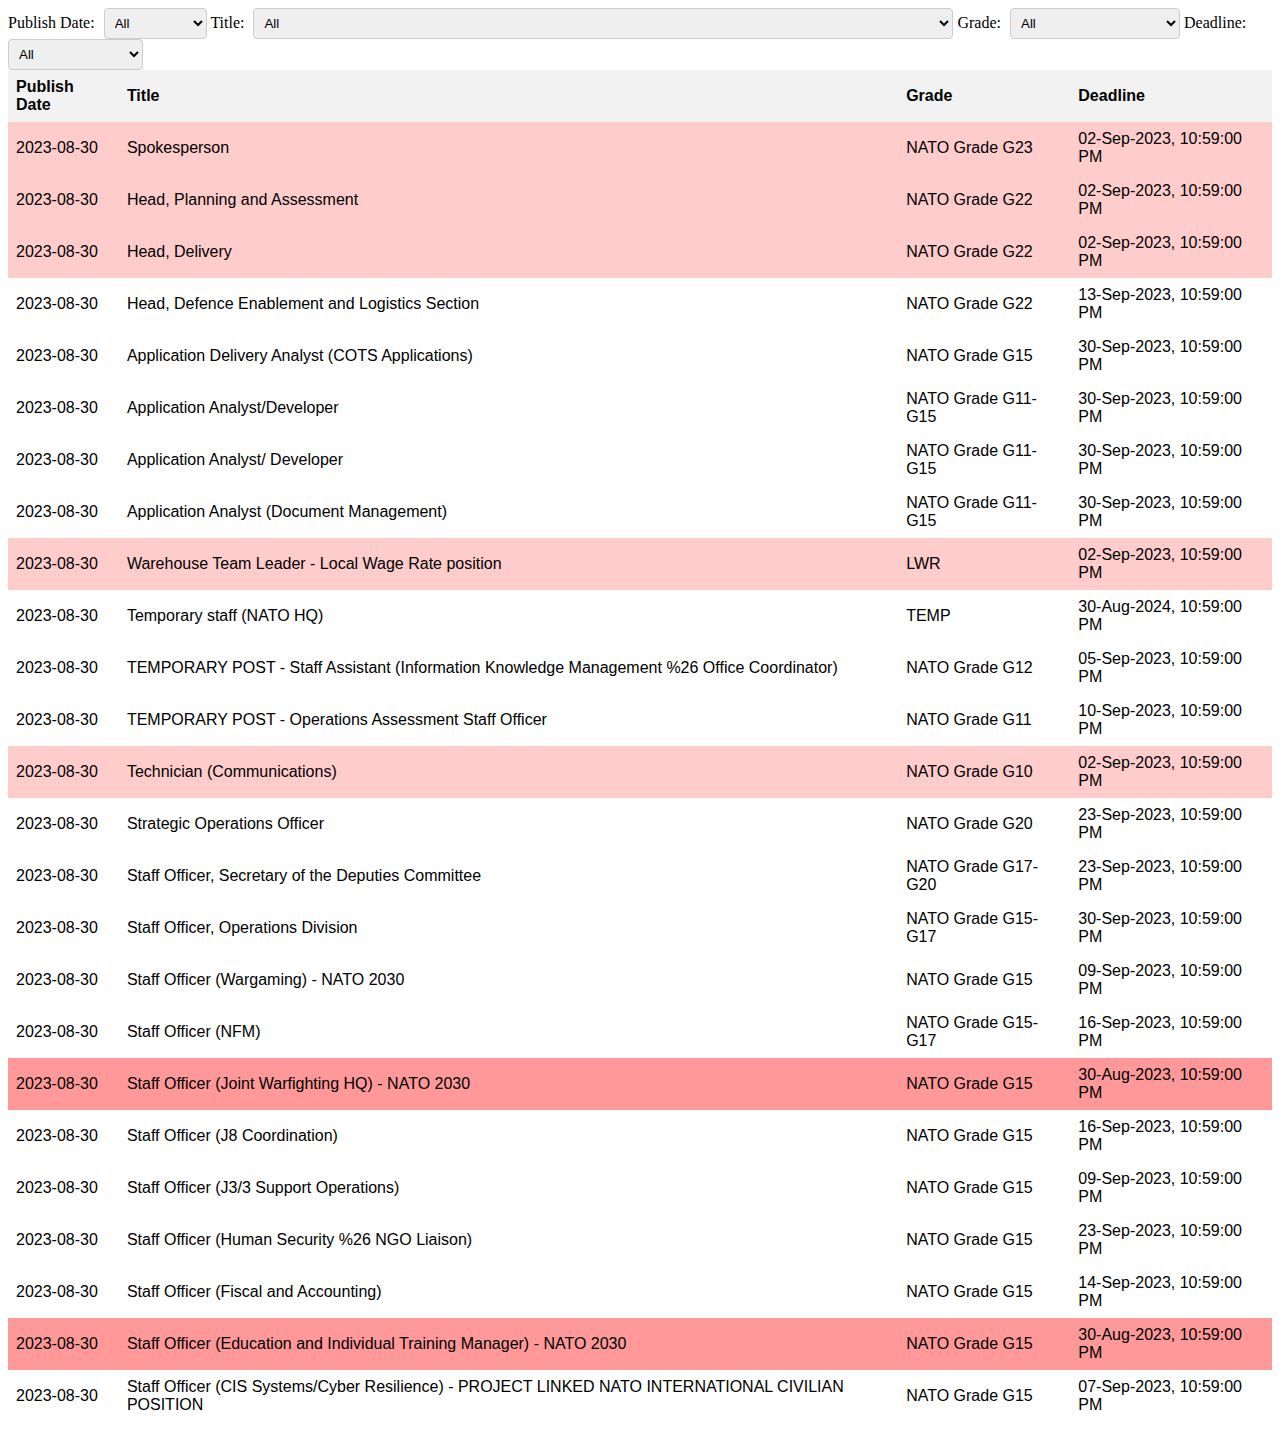
==== ads.html @ 034c3b80 "Update table.html" ====
<html>
    <head>
        <style>
            table {
                border-collapse: collapse;
                width: 100%;
                font-family: Arial, sans-serif;
            }
            th, td {
                text-align: left;
                padding: 8px;
            }
            th {
                background-color: #f2f2f2;
            }
            .last-update {
                position: absolute;
                top: 10px;
                right: 10px;
                font-size: 12px;
                font-family: "Trebuchet MS", Arial, sans-serif;
                color: #777777;
            }
            .filter-label {
                margin-right: 5px;
            }
            .filter-select {
                padding: 6px;
                border: 1px solid #ccc;
                border-radius: 4px;
            }
        </style>
        <script>
            function filterTable(columnIndex) {
                var input, filter, table, tr, td, i;
                input = document.getElementById("filter-" + columnIndex);
                filter = input.value.toUpperCase();
                table = document.getElementById("job-table");
                tr = table.getElementsByTagName("tr");

                for (i = 1; i < tr.length; i++) {
                    td = tr[i].getElementsByTagName("td")[columnIndex];
                    if (td) {
                        if (td.innerHTML.toUpperCase().indexOf(filter) > -1) {
                            tr[i].style.display = "";
                        } else {
                            tr[i].style.display = "none";
                        }
                    }
                }
            }
        </script>
    </head>
    <body>
        <div id="filters">
            <label class="filter-label" for="filter-0">Publish Date:</label>
            <select class="filter-select" id="filter-0" onchange="filterTable(0)">
                <option value="">All</option>
    <option value="2023-08-30">2023-08-30</option>
            </select>

            <label class="filter-label" for="filter-1">Title:</label>
            <select class="filter-select" id="filter-1" onchange="filterTable(1)">
                <option value="">All</option>
    <option value="Staff Officer (Fiscal and Accounting)">Staff Officer (Fiscal and Accounting)</option><option value="Head, Defence Enablement and Logistics Section">Head, Defence Enablement and Logistics Section</option><option value="Staff Officer (J3/3 Support Operations)">Staff Officer (J3/3 Support Operations)</option><option value="Technician (Communications)">Technician (Communications)</option><option value="Staff Officer (J8 Coordination)">Staff Officer (J8 Coordination)</option><option value="Application Analyst (Document Management)">Application Analyst (Document Management)</option><option value="Application Analyst/Developer">Application Analyst/Developer</option><option value="Staff Officer (Education and Individual Training Manager) - NATO 2030">Staff Officer (Education and Individual Training Manager) - NATO 2030</option><option value="Head, Planning and Assessment">Head, Planning and Assessment</option><option value="Head, Delivery">Head, Delivery</option><option value="Staff Officer (Wargaming) - NATO 2030">Staff Officer (Wargaming) - NATO 2030</option><option value="Spokesperson">Spokesperson</option><option value="Warehouse Team Leader - Local Wage Rate position">Warehouse Team Leader - Local Wage Rate position</option><option value="Staff Officer, Secretary of the Deputies Committee">Staff Officer, Secretary of the Deputies Committee</option><option value="TEMPORARY POST - Staff Assistant (Information Knowledge Management %26 Office Coordinator)">TEMPORARY POST - Staff Assistant (Information Knowledge Management %26 Office Coordinator)</option><option value="Application Analyst/ Developer">Application Analyst/ Developer</option><option value="TEMPORARY POST - Operations Assessment Staff Officer">TEMPORARY POST - Operations Assessment Staff Officer</option><option value="Temporary staff (NATO HQ)">Temporary staff (NATO HQ)</option><option value="Strategic Operations Officer">Strategic Operations Officer</option><option value="Staff Officer (CIS Systems/Cyber Resilience) - PROJECT LINKED NATO INTERNATIONAL CIVILIAN POSITION ">Staff Officer (CIS Systems/Cyber Resilience) - PROJECT LINKED NATO INTERNATIONAL CIVILIAN POSITION </option><option value="Staff Officer (Human Security %26 NGO Liaison) ">Staff Officer (Human Security %26 NGO Liaison) </option><option value="Application Delivery Analyst (COTS Applications) ">Application Delivery Analyst (COTS Applications) </option><option value="Staff Officer, Operations Division">Staff Officer, Operations Division</option><option value="Staff Officer (Joint Warfighting HQ) - NATO 2030">Staff Officer (Joint Warfighting HQ) - NATO 2030</option><option value="Staff Officer (NFM)">Staff Officer (NFM)</option>
            </select>

            <label class="filter-label" for="filter-2">Grade:</label>
            <select class="filter-select" id="filter-2" onchange="filterTable(2)">
                <option value="">All</option>
    <option value="NATO Grade G17-G20">NATO Grade G17-G20</option><option value="NATO Grade G15">NATO Grade G15</option><option value="LWR">LWR</option><option value="NATO Grade G11-G15">NATO Grade G11-G15</option><option value="NATO Grade G23">NATO Grade G23</option><option value="TEMP">TEMP</option><option value="NATO Grade G12">NATO Grade G12</option><option value="NATO Grade G11">NATO Grade G11</option><option value="NATO Grade G10">NATO Grade G10</option><option value="NATO Grade G22">NATO Grade G22</option><option value="NATO Grade G20">NATO Grade G20</option><option value="NATO Grade G15-G17">NATO Grade G15-G17</option>
            </select>

            <label class="filter-label" for="filter-3">Deadline:</label>
            <select class="filter-select" id="filter-3" onchange="filterTable(3)">
                <option value="">All</option>
                <option value="<1">Less than 1 day</option>
                <option value="<2">Less than 2 days</option>
                <option value="<3">Less than 3 days</option>
                <option value="<4">Less than 4 days</option>
                <option value="<5">Less than 5 days</option>
                <option value="<6">Less than 6 days</option>
                <option value="<7">Less than 7 days</option>
            </select>
        </div>

        <table id="job-table">
            <thead>
                <tr>
                    <th>Publish Date</th>
                    <th>Title</th>
                    <th>Grade</th>
                    <th>Deadline</th>
                </tr>
            </thead>
            <tbody>
    
                <tr style="background-color: rgba(255, 153, 153, 0.5)">
                    <td>2023-08-30</td>
                    <td>Spokesperson</td>
                    <td>NATO Grade G23</td>
                    <td>02-Sep-2023, 10:59:00 PM</td>
                </tr>
        
                <tr style="background-color: rgba(255, 153, 153, 0.5)">
                    <td>2023-08-30</td>
                    <td>Head, Planning and Assessment</td>
                    <td>NATO Grade G22</td>
                    <td>02-Sep-2023, 10:59:00 PM</td>
                </tr>
        
                <tr style="background-color: rgba(255, 153, 153, 0.5)">
                    <td>2023-08-30</td>
                    <td>Head, Delivery</td>
                    <td>NATO Grade G22</td>
                    <td>02-Sep-2023, 10:59:00 PM</td>
                </tr>
        
                <tr style="background-color: rgb(255, 255, 255)">
                    <td>2023-08-30</td>
                    <td>Head, Defence Enablement and Logistics Section</td>
                    <td>NATO Grade G22</td>
                    <td>13-Sep-2023, 10:59:00 PM</td>
                </tr>
        
                <tr style="background-color: rgb(255, 255, 255)">
                    <td>2023-08-30</td>
                    <td>Application Delivery Analyst (COTS Applications) </td>
                    <td>NATO Grade G15</td>
                    <td>30-Sep-2023, 10:59:00 PM</td>
                </tr>
        
                <tr style="background-color: rgb(255, 255, 255)">
                    <td>2023-08-30</td>
                    <td>Application Analyst/Developer</td>
                    <td>NATO Grade G11-G15</td>
                    <td>30-Sep-2023, 10:59:00 PM</td>
                </tr>
        
                <tr style="background-color: rgb(255, 255, 255)">
                    <td>2023-08-30</td>
                    <td>Application Analyst/ Developer</td>
                    <td>NATO Grade G11-G15</td>
                    <td>30-Sep-2023, 10:59:00 PM</td>
                </tr>
        
                <tr style="background-color: rgb(255, 255, 255)">
                    <td>2023-08-30</td>
                    <td>Application Analyst (Document Management)</td>
                    <td>NATO Grade G11-G15</td>
                    <td>30-Sep-2023, 10:59:00 PM</td>
                </tr>
        
                <tr style="background-color: rgba(255, 153, 153, 0.5)">
                    <td>2023-08-30</td>
                    <td>Warehouse Team Leader - Local Wage Rate position</td>
                    <td>LWR</td>
                    <td>02-Sep-2023, 10:59:00 PM</td>
                </tr>
        
                <tr style="background-color: rgb(255, 255, 255)">
                    <td>2023-08-30</td>
                    <td>Temporary staff (NATO HQ)</td>
                    <td>TEMP</td>
                    <td>30-Aug-2024, 10:59:00 PM</td>
                </tr>
        
                <tr style="background-color: rgb(255, 255, 255)">
                    <td>2023-08-30</td>
                    <td>TEMPORARY POST - Staff Assistant (Information Knowledge Management %26 Office Coordinator)</td>
                    <td>NATO Grade G12</td>
                    <td>05-Sep-2023, 10:59:00 PM</td>
                </tr>
        
                <tr style="background-color: rgb(255, 255, 255)">
                    <td>2023-08-30</td>
                    <td>TEMPORARY POST - Operations Assessment Staff Officer</td>
                    <td>NATO Grade G11</td>
                    <td>10-Sep-2023, 10:59:00 PM</td>
                </tr>
        
                <tr style="background-color: rgba(255, 153, 153, 0.5)">
                    <td>2023-08-30</td>
                    <td>Technician (Communications)</td>
                    <td>NATO Grade G10</td>
                    <td>02-Sep-2023, 10:59:00 PM</td>
                </tr>
        
                <tr style="background-color: rgb(255, 255, 255)">
                    <td>2023-08-30</td>
                    <td>Strategic Operations Officer</td>
                    <td>NATO Grade G20</td>
                    <td>23-Sep-2023, 10:59:00 PM</td>
                </tr>
        
                <tr style="background-color: rgb(255, 255, 255)">
                    <td>2023-08-30</td>
                    <td>Staff Officer, Secretary of the Deputies Committee</td>
                    <td>NATO Grade G17-G20</td>
                    <td>23-Sep-2023, 10:59:00 PM</td>
                </tr>
        
                <tr style="background-color: rgb(255, 255, 255)">
                    <td>2023-08-30</td>
                    <td>Staff Officer, Operations Division</td>
                    <td>NATO Grade G15-G17</td>
                    <td>30-Sep-2023, 10:59:00 PM</td>
                </tr>
        
                <tr style="background-color: rgb(255, 255, 255)">
                    <td>2023-08-30</td>
                    <td>Staff Officer (Wargaming) - NATO 2030</td>
                    <td>NATO Grade G15</td>
                    <td>09-Sep-2023, 10:59:00 PM</td>
                </tr>
        
                <tr style="background-color: rgb(255, 255, 255)">
                    <td>2023-08-30</td>
                    <td>Staff Officer (NFM)</td>
                    <td>NATO Grade G15-G17</td>
                    <td>16-Sep-2023, 10:59:00 PM</td>
                </tr>
        
                <tr style="background-color: rgba(255, 153, 153, 1.0)">
                    <td>2023-08-30</td>
                    <td>Staff Officer (Joint Warfighting HQ) - NATO 2030</td>
                    <td>NATO Grade G15</td>
                    <td>30-Aug-2023, 10:59:00 PM</td>
                </tr>
        
                <tr style="background-color: rgb(255, 255, 255)">
                    <td>2023-08-30</td>
                    <td>Staff Officer (J8 Coordination)</td>
                    <td>NATO Grade G15</td>
                    <td>16-Sep-2023, 10:59:00 PM</td>
                </tr>
        
                <tr style="background-color: rgb(255, 255, 255)">
                    <td>2023-08-30</td>
                    <td>Staff Officer (J3/3 Support Operations)</td>
                    <td>NATO Grade G15</td>
                    <td>09-Sep-2023, 10:59:00 PM</td>
                </tr>
        
                <tr style="background-color: rgb(255, 255, 255)">
                    <td>2023-08-30</td>
                    <td>Staff Officer (Human Security %26 NGO Liaison) </td>
                    <td>NATO Grade G15</td>
                    <td>23-Sep-2023, 10:59:00 PM</td>
                </tr>
        
                <tr style="background-color: rgb(255, 255, 255)">
                    <td>2023-08-30</td>
                    <td>Staff Officer (Fiscal and Accounting)</td>
                    <td>NATO Grade G15</td>
                    <td>14-Sep-2023, 10:59:00 PM</td>
                </tr>
        
                <tr style="background-color: rgba(255, 153, 153, 1.0)">
                    <td>2023-08-30</td>
                    <td>Staff Officer (Education and Individual Training Manager) - NATO 2030</td>
                    <td>NATO Grade G15</td>
                    <td>30-Aug-2023, 10:59:00 PM</td>
                </tr>
        
                <tr style="background-color: rgb(255, 255, 255)">
                    <td>2023-08-30</td>
                    <td>Staff Officer (CIS Systems/Cyber Resilience) - PROJECT LINKED NATO INTERNATIONAL CIVILIAN POSITION </td>
                    <td>NATO Grade G15</td>
                    <td>07-Sep-2023, 10:59:00 PM</td>
                </tr>
        
            </tbody>
        </table>
        <span id="last-update" class="last-update"></span>
        <script>
            // Fetch the last commit date from GitHub API
            fetch('https://api.github.com/repos/aytuncilhan/Personal-Website/commits')
                .then(response => response.json())
                .then(data => {
                    const lastCommitDate = new Date(data[0].commit.committer.date);
                    const formattedDate = lastCommitDate.toLocaleDateString('en-US', {
                        year: 'numeric',
                        month: 'long',
                        day: 'numeric',
                        hour: 'numeric',
                        minute: 'numeric'
                    });
                    document.getElementById('last-update').textContent = `Last Updated: ${formattedDate}`;
                })
                .catch(error => console.error(error));
        </script>
    </body>
    </html>
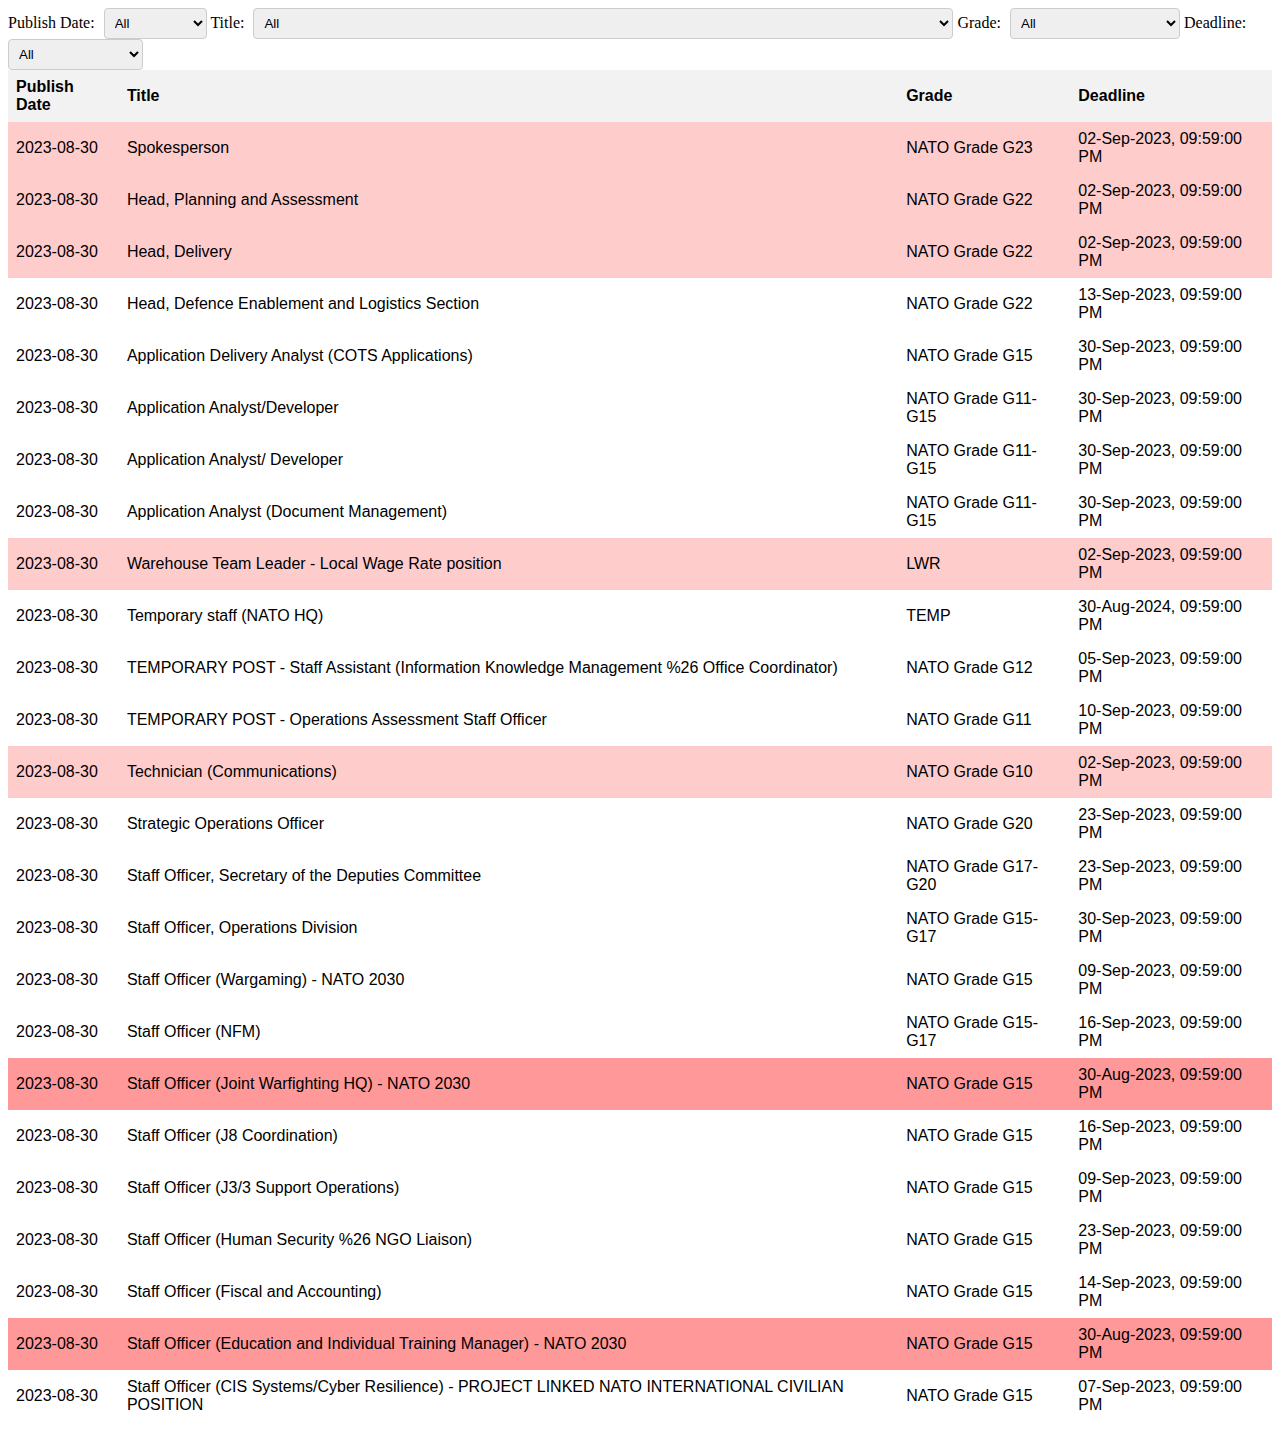
==== commit 8cb2274f: "Update table.html" ====
--- a/ads.html
+++ b/ads.html
@@ -63,13 +63,13 @@
             <label class="filter-label" for="filter-1">Title:</label>
             <select class="filter-select" id="filter-1" onchange="filterTable(1)">
                 <option value="">All</option>
-    <option value="Staff Officer (Fiscal and Accounting)">Staff Officer (Fiscal and Accounting)</option><option value="Head, Defence Enablement and Logistics Section">Head, Defence Enablement and Logistics Section</option><option value="Staff Officer (J3/3 Support Operations)">Staff Officer (J3/3 Support Operations)</option><option value="Technician (Communications)">Technician (Communications)</option><option value="Staff Officer (J8 Coordination)">Staff Officer (J8 Coordination)</option><option value="Application Analyst (Document Management)">Application Analyst (Document Management)</option><option value="Application Analyst/Developer">Application Analyst/Developer</option><option value="Staff Officer (Education and Individual Training Manager) - NATO 2030">Staff Officer (Education and Individual Training Manager) - NATO 2030</option><option value="Head, Planning and Assessment">Head, Planning and Assessment</option><option value="Head, Delivery">Head, Delivery</option><option value="Staff Officer (Wargaming) - NATO 2030">Staff Officer (Wargaming) - NATO 2030</option><option value="Spokesperson">Spokesperson</option><option value="Warehouse Team Leader - Local Wage Rate position">Warehouse Team Leader - Local Wage Rate position</option><option value="Staff Officer, Secretary of the Deputies Committee">Staff Officer, Secretary of the Deputies Committee</option><option value="TEMPORARY POST - Staff Assistant (Information Knowledge Management %26 Office Coordinator)">TEMPORARY POST - Staff Assistant (Information Knowledge Management %26 Office Coordinator)</option><option value="Application Analyst/ Developer">Application Analyst/ Developer</option><option value="TEMPORARY POST - Operations Assessment Staff Officer">TEMPORARY POST - Operations Assessment Staff Officer</option><option value="Temporary staff (NATO HQ)">Temporary staff (NATO HQ)</option><option value="Strategic Operations Officer">Strategic Operations Officer</option><option value="Staff Officer (CIS Systems/Cyber Resilience) - PROJECT LINKED NATO INTERNATIONAL CIVILIAN POSITION ">Staff Officer (CIS Systems/Cyber Resilience) - PROJECT LINKED NATO INTERNATIONAL CIVILIAN POSITION </option><option value="Staff Officer (Human Security %26 NGO Liaison) ">Staff Officer (Human Security %26 NGO Liaison) </option><option value="Application Delivery Analyst (COTS Applications) ">Application Delivery Analyst (COTS Applications) </option><option value="Staff Officer, Operations Division">Staff Officer, Operations Division</option><option value="Staff Officer (Joint Warfighting HQ) - NATO 2030">Staff Officer (Joint Warfighting HQ) - NATO 2030</option><option value="Staff Officer (NFM)">Staff Officer (NFM)</option>
+    <option value="Staff Officer (CIS Systems/Cyber Resilience) - PROJECT LINKED NATO INTERNATIONAL CIVILIAN POSITION ">Staff Officer (CIS Systems/Cyber Resilience) - PROJECT LINKED NATO INTERNATIONAL CIVILIAN POSITION </option><option value="Staff Officer (J3/3 Support Operations)">Staff Officer (J3/3 Support Operations)</option><option value="Staff Officer (J8 Coordination)">Staff Officer (J8 Coordination)</option><option value="Staff Officer (Wargaming) - NATO 2030">Staff Officer (Wargaming) - NATO 2030</option><option value="Staff Officer (Education and Individual Training Manager) - NATO 2030">Staff Officer (Education and Individual Training Manager) - NATO 2030</option><option value="Spokesperson">Spokesperson</option><option value="Application Analyst/ Developer">Application Analyst/ Developer</option><option value="Warehouse Team Leader - Local Wage Rate position">Warehouse Team Leader - Local Wage Rate position</option><option value="Staff Officer (NFM)">Staff Officer (NFM)</option><option value="Staff Officer, Secretary of the Deputies Committee">Staff Officer, Secretary of the Deputies Committee</option><option value="Technician (Communications)">Technician (Communications)</option><option value="TEMPORARY POST - Operations Assessment Staff Officer">TEMPORARY POST - Operations Assessment Staff Officer</option><option value="Staff Officer (Joint Warfighting HQ) - NATO 2030">Staff Officer (Joint Warfighting HQ) - NATO 2030</option><option value="TEMPORARY POST - Staff Assistant (Information Knowledge Management %26 Office Coordinator)">TEMPORARY POST - Staff Assistant (Information Knowledge Management %26 Office Coordinator)</option><option value="Temporary staff (NATO HQ)">Temporary staff (NATO HQ)</option><option value="Strategic Operations Officer">Strategic Operations Officer</option><option value="Application Analyst/Developer">Application Analyst/Developer</option><option value="Staff Officer, Operations Division">Staff Officer, Operations Division</option><option value="Head, Planning and Assessment">Head, Planning and Assessment</option><option value="Application Analyst (Document Management)">Application Analyst (Document Management)</option><option value="Head, Defence Enablement and Logistics Section">Head, Defence Enablement and Logistics Section</option><option value="Staff Officer (Fiscal and Accounting)">Staff Officer (Fiscal and Accounting)</option><option value="Staff Officer (Human Security %26 NGO Liaison) ">Staff Officer (Human Security %26 NGO Liaison) </option><option value="Head, Delivery">Head, Delivery</option><option value="Application Delivery Analyst (COTS Applications) ">Application Delivery Analyst (COTS Applications) </option>
             </select>
 
             <label class="filter-label" for="filter-2">Grade:</label>
             <select class="filter-select" id="filter-2" onchange="filterTable(2)">
                 <option value="">All</option>
-    <option value="NATO Grade G17-G20">NATO Grade G17-G20</option><option value="NATO Grade G15">NATO Grade G15</option><option value="LWR">LWR</option><option value="NATO Grade G11-G15">NATO Grade G11-G15</option><option value="NATO Grade G23">NATO Grade G23</option><option value="TEMP">TEMP</option><option value="NATO Grade G12">NATO Grade G12</option><option value="NATO Grade G11">NATO Grade G11</option><option value="NATO Grade G10">NATO Grade G10</option><option value="NATO Grade G22">NATO Grade G22</option><option value="NATO Grade G20">NATO Grade G20</option><option value="NATO Grade G15-G17">NATO Grade G15-G17</option>
+    <option value="NATO Grade G12">NATO Grade G12</option><option value="NATO Grade G11-G15">NATO Grade G11-G15</option><option value="LWR">LWR</option><option value="NATO Grade G20">NATO Grade G20</option><option value="NATO Grade G22">NATO Grade G22</option><option value="NATO Grade G23">NATO Grade G23</option><option value="NATO Grade G10">NATO Grade G10</option><option value="NATO Grade G15-G17">NATO Grade G15-G17</option><option value="TEMP">TEMP</option><option value="NATO Grade G11">NATO Grade G11</option><option value="NATO Grade G15">NATO Grade G15</option><option value="NATO Grade G17-G20">NATO Grade G17-G20</option>
             </select>
 
             <label class="filter-label" for="filter-3">Deadline:</label>
@@ -100,175 +100,175 @@
                     <td>2023-08-30</td>
                     <td>Spokesperson</td>
                     <td>NATO Grade G23</td>
-                    <td>02-Sep-2023, 10:59:00 PM</td>
+                    <td>02-Sep-2023, 09:59:00 PM</td>
                 </tr>
         
                 <tr style="background-color: rgba(255, 153, 153, 0.5)">
                     <td>2023-08-30</td>
                     <td>Head, Planning and Assessment</td>
                     <td>NATO Grade G22</td>
-                    <td>02-Sep-2023, 10:59:00 PM</td>
+                    <td>02-Sep-2023, 09:59:00 PM</td>
                 </tr>
         
                 <tr style="background-color: rgba(255, 153, 153, 0.5)">
                     <td>2023-08-30</td>
                     <td>Head, Delivery</td>
                     <td>NATO Grade G22</td>
-                    <td>02-Sep-2023, 10:59:00 PM</td>
+                    <td>02-Sep-2023, 09:59:00 PM</td>
                 </tr>
         
                 <tr style="background-color: rgb(255, 255, 255)">
                     <td>2023-08-30</td>
                     <td>Head, Defence Enablement and Logistics Section</td>
                     <td>NATO Grade G22</td>
-                    <td>13-Sep-2023, 10:59:00 PM</td>
+                    <td>13-Sep-2023, 09:59:00 PM</td>
                 </tr>
         
                 <tr style="background-color: rgb(255, 255, 255)">
                     <td>2023-08-30</td>
                     <td>Application Delivery Analyst (COTS Applications) </td>
                     <td>NATO Grade G15</td>
-                    <td>30-Sep-2023, 10:59:00 PM</td>
+                    <td>30-Sep-2023, 09:59:00 PM</td>
                 </tr>
         
                 <tr style="background-color: rgb(255, 255, 255)">
                     <td>2023-08-30</td>
                     <td>Application Analyst/Developer</td>
                     <td>NATO Grade G11-G15</td>
-                    <td>30-Sep-2023, 10:59:00 PM</td>
+                    <td>30-Sep-2023, 09:59:00 PM</td>
                 </tr>
         
                 <tr style="background-color: rgb(255, 255, 255)">
                     <td>2023-08-30</td>
                     <td>Application Analyst/ Developer</td>
                     <td>NATO Grade G11-G15</td>
-                    <td>30-Sep-2023, 10:59:00 PM</td>
+                    <td>30-Sep-2023, 09:59:00 PM</td>
                 </tr>
         
                 <tr style="background-color: rgb(255, 255, 255)">
                     <td>2023-08-30</td>
                     <td>Application Analyst (Document Management)</td>
                     <td>NATO Grade G11-G15</td>
-                    <td>30-Sep-2023, 10:59:00 PM</td>
+                    <td>30-Sep-2023, 09:59:00 PM</td>
                 </tr>
         
                 <tr style="background-color: rgba(255, 153, 153, 0.5)">
                     <td>2023-08-30</td>
                     <td>Warehouse Team Leader - Local Wage Rate position</td>
                     <td>LWR</td>
-                    <td>02-Sep-2023, 10:59:00 PM</td>
+                    <td>02-Sep-2023, 09:59:00 PM</td>
                 </tr>
         
                 <tr style="background-color: rgb(255, 255, 255)">
                     <td>2023-08-30</td>
                     <td>Temporary staff (NATO HQ)</td>
                     <td>TEMP</td>
-                    <td>30-Aug-2024, 10:59:00 PM</td>
+                    <td>30-Aug-2024, 09:59:00 PM</td>
                 </tr>
         
                 <tr style="background-color: rgb(255, 255, 255)">
                     <td>2023-08-30</td>
                     <td>TEMPORARY POST - Staff Assistant (Information Knowledge Management %26 Office Coordinator)</td>
                     <td>NATO Grade G12</td>
-                    <td>05-Sep-2023, 10:59:00 PM</td>
+                    <td>05-Sep-2023, 09:59:00 PM</td>
                 </tr>
         
                 <tr style="background-color: rgb(255, 255, 255)">
                     <td>2023-08-30</td>
                     <td>TEMPORARY POST - Operations Assessment Staff Officer</td>
                     <td>NATO Grade G11</td>
-                    <td>10-Sep-2023, 10:59:00 PM</td>
+                    <td>10-Sep-2023, 09:59:00 PM</td>
                 </tr>
         
                 <tr style="background-color: rgba(255, 153, 153, 0.5)">
                     <td>2023-08-30</td>
                     <td>Technician (Communications)</td>
                     <td>NATO Grade G10</td>
-                    <td>02-Sep-2023, 10:59:00 PM</td>
+                    <td>02-Sep-2023, 09:59:00 PM</td>
                 </tr>
         
                 <tr style="background-color: rgb(255, 255, 255)">
                     <td>2023-08-30</td>
                     <td>Strategic Operations Officer</td>
                     <td>NATO Grade G20</td>
-                    <td>23-Sep-2023, 10:59:00 PM</td>
+                    <td>23-Sep-2023, 09:59:00 PM</td>
                 </tr>
         
                 <tr style="background-color: rgb(255, 255, 255)">
                     <td>2023-08-30</td>
                     <td>Staff Officer, Secretary of the Deputies Committee</td>
                     <td>NATO Grade G17-G20</td>
-                    <td>23-Sep-2023, 10:59:00 PM</td>
+                    <td>23-Sep-2023, 09:59:00 PM</td>
                 </tr>
         
                 <tr style="background-color: rgb(255, 255, 255)">
                     <td>2023-08-30</td>
                     <td>Staff Officer, Operations Division</td>
                     <td>NATO Grade G15-G17</td>
-                    <td>30-Sep-2023, 10:59:00 PM</td>
+                    <td>30-Sep-2023, 09:59:00 PM</td>
                 </tr>
         
                 <tr style="background-color: rgb(255, 255, 255)">
                     <td>2023-08-30</td>
                     <td>Staff Officer (Wargaming) - NATO 2030</td>
                     <td>NATO Grade G15</td>
-                    <td>09-Sep-2023, 10:59:00 PM</td>
+                    <td>09-Sep-2023, 09:59:00 PM</td>
                 </tr>
         
                 <tr style="background-color: rgb(255, 255, 255)">
                     <td>2023-08-30</td>
                     <td>Staff Officer (NFM)</td>
                     <td>NATO Grade G15-G17</td>
-                    <td>16-Sep-2023, 10:59:00 PM</td>
+                    <td>16-Sep-2023, 09:59:00 PM</td>
                 </tr>
         
                 <tr style="background-color: rgba(255, 153, 153, 1.0)">
                     <td>2023-08-30</td>
                     <td>Staff Officer (Joint Warfighting HQ) - NATO 2030</td>
                     <td>NATO Grade G15</td>
-                    <td>30-Aug-2023, 10:59:00 PM</td>
+                    <td>30-Aug-2023, 09:59:00 PM</td>
                 </tr>
         
                 <tr style="background-color: rgb(255, 255, 255)">
                     <td>2023-08-30</td>
                     <td>Staff Officer (J8 Coordination)</td>
                     <td>NATO Grade G15</td>
-                    <td>16-Sep-2023, 10:59:00 PM</td>
+                    <td>16-Sep-2023, 09:59:00 PM</td>
                 </tr>
         
                 <tr style="background-color: rgb(255, 255, 255)">
                     <td>2023-08-30</td>
                     <td>Staff Officer (J3/3 Support Operations)</td>
                     <td>NATO Grade G15</td>
-                    <td>09-Sep-2023, 10:59:00 PM</td>
+                    <td>09-Sep-2023, 09:59:00 PM</td>
                 </tr>
         
                 <tr style="background-color: rgb(255, 255, 255)">
                     <td>2023-08-30</td>
                     <td>Staff Officer (Human Security %26 NGO Liaison) </td>
                     <td>NATO Grade G15</td>
-                    <td>23-Sep-2023, 10:59:00 PM</td>
+                    <td>23-Sep-2023, 09:59:00 PM</td>
                 </tr>
         
                 <tr style="background-color: rgb(255, 255, 255)">
                     <td>2023-08-30</td>
                     <td>Staff Officer (Fiscal and Accounting)</td>
                     <td>NATO Grade G15</td>
-                    <td>14-Sep-2023, 10:59:00 PM</td>
+                    <td>14-Sep-2023, 09:59:00 PM</td>
                 </tr>
         
                 <tr style="background-color: rgba(255, 153, 153, 1.0)">
                     <td>2023-08-30</td>
                     <td>Staff Officer (Education and Individual Training Manager) - NATO 2030</td>
                     <td>NATO Grade G15</td>
-                    <td>30-Aug-2023, 10:59:00 PM</td>
+                    <td>30-Aug-2023, 09:59:00 PM</td>
                 </tr>
         
                 <tr style="background-color: rgb(255, 255, 255)">
                     <td>2023-08-30</td>
                     <td>Staff Officer (CIS Systems/Cyber Resilience) - PROJECT LINKED NATO INTERNATIONAL CIVILIAN POSITION </td>
                     <td>NATO Grade G15</td>
-                    <td>07-Sep-2023, 10:59:00 PM</td>
+                    <td>07-Sep-2023, 09:59:00 PM</td>
                 </tr>
         
             </tbody>
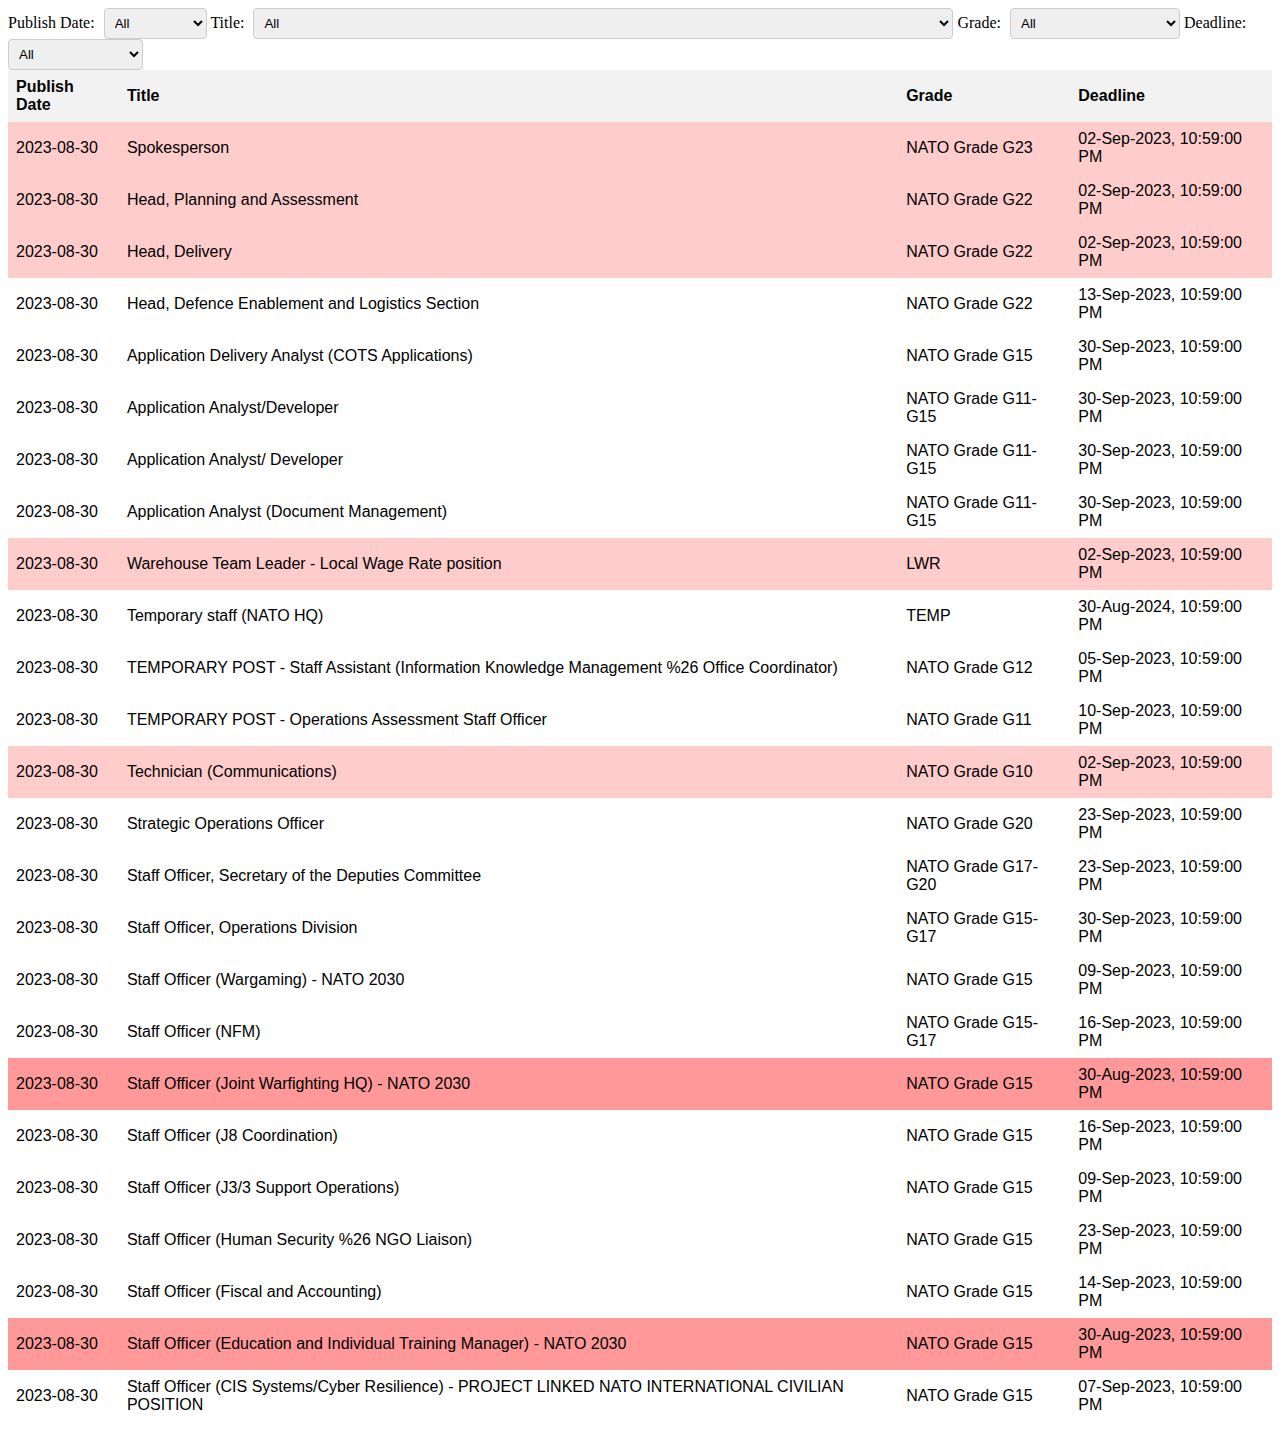
==== commit ddb585b8: "Update table.html" ====
--- a/ads.html
+++ b/ads.html
@@ -63,13 +63,13 @@
             <label class="filter-label" for="filter-1">Title:</label>
             <select class="filter-select" id="filter-1" onchange="filterTable(1)">
                 <option value="">All</option>
-    <option value="Staff Officer (CIS Systems/Cyber Resilience) - PROJECT LINKED NATO INTERNATIONAL CIVILIAN POSITION ">Staff Officer (CIS Systems/Cyber Resilience) - PROJECT LINKED NATO INTERNATIONAL CIVILIAN POSITION </option><option value="Staff Officer (J3/3 Support Operations)">Staff Officer (J3/3 Support Operations)</option><option value="Staff Officer (J8 Coordination)">Staff Officer (J8 Coordination)</option><option value="Staff Officer (Wargaming) - NATO 2030">Staff Officer (Wargaming) - NATO 2030</option><option value="Staff Officer (Education and Individual Training Manager) - NATO 2030">Staff Officer (Education and Individual Training Manager) - NATO 2030</option><option value="Spokesperson">Spokesperson</option><option value="Application Analyst/ Developer">Application Analyst/ Developer</option><option value="Warehouse Team Leader - Local Wage Rate position">Warehouse Team Leader - Local Wage Rate position</option><option value="Staff Officer (NFM)">Staff Officer (NFM)</option><option value="Staff Officer, Secretary of the Deputies Committee">Staff Officer, Secretary of the Deputies Committee</option><option value="Technician (Communications)">Technician (Communications)</option><option value="TEMPORARY POST - Operations Assessment Staff Officer">TEMPORARY POST - Operations Assessment Staff Officer</option><option value="Staff Officer (Joint Warfighting HQ) - NATO 2030">Staff Officer (Joint Warfighting HQ) - NATO 2030</option><option value="TEMPORARY POST - Staff Assistant (Information Knowledge Management %26 Office Coordinator)">TEMPORARY POST - Staff Assistant (Information Knowledge Management %26 Office Coordinator)</option><option value="Temporary staff (NATO HQ)">Temporary staff (NATO HQ)</option><option value="Strategic Operations Officer">Strategic Operations Officer</option><option value="Application Analyst/Developer">Application Analyst/Developer</option><option value="Staff Officer, Operations Division">Staff Officer, Operations Division</option><option value="Head, Planning and Assessment">Head, Planning and Assessment</option><option value="Application Analyst (Document Management)">Application Analyst (Document Management)</option><option value="Head, Defence Enablement and Logistics Section">Head, Defence Enablement and Logistics Section</option><option value="Staff Officer (Fiscal and Accounting)">Staff Officer (Fiscal and Accounting)</option><option value="Staff Officer (Human Security %26 NGO Liaison) ">Staff Officer (Human Security %26 NGO Liaison) </option><option value="Head, Delivery">Head, Delivery</option><option value="Application Delivery Analyst (COTS Applications) ">Application Delivery Analyst (COTS Applications) </option>
+    <option value="Warehouse Team Leader - Local Wage Rate position">Warehouse Team Leader - Local Wage Rate position</option><option value="Staff Officer (Fiscal and Accounting)">Staff Officer (Fiscal and Accounting)</option><option value="Strategic Operations Officer">Strategic Operations Officer</option><option value="Temporary staff (NATO HQ)">Temporary staff (NATO HQ)</option><option value="Head, Delivery">Head, Delivery</option><option value="Application Analyst (Document Management)">Application Analyst (Document Management)</option><option value="Spokesperson">Spokesperson</option><option value="Head, Defence Enablement and Logistics Section">Head, Defence Enablement and Logistics Section</option><option value="Staff Officer (CIS Systems/Cyber Resilience) - PROJECT LINKED NATO INTERNATIONAL CIVILIAN POSITION ">Staff Officer (CIS Systems/Cyber Resilience) - PROJECT LINKED NATO INTERNATIONAL CIVILIAN POSITION </option><option value="Staff Officer (Joint Warfighting HQ) - NATO 2030">Staff Officer (Joint Warfighting HQ) - NATO 2030</option><option value="Technician (Communications)">Technician (Communications)</option><option value="Staff Officer (J8 Coordination)">Staff Officer (J8 Coordination)</option><option value="Application Analyst/ Developer">Application Analyst/ Developer</option><option value="Staff Officer, Operations Division">Staff Officer, Operations Division</option><option value="TEMPORARY POST - Staff Assistant (Information Knowledge Management %26 Office Coordinator)">TEMPORARY POST - Staff Assistant (Information Knowledge Management %26 Office Coordinator)</option><option value="Staff Officer (J3/3 Support Operations)">Staff Officer (J3/3 Support Operations)</option><option value="Staff Officer (NFM)">Staff Officer (NFM)</option><option value="Staff Officer, Secretary of the Deputies Committee">Staff Officer, Secretary of the Deputies Committee</option><option value="Staff Officer (Human Security %26 NGO Liaison) ">Staff Officer (Human Security %26 NGO Liaison) </option><option value="Staff Officer (Education and Individual Training Manager) - NATO 2030">Staff Officer (Education and Individual Training Manager) - NATO 2030</option><option value="TEMPORARY POST - Operations Assessment Staff Officer">TEMPORARY POST - Operations Assessment Staff Officer</option><option value="Head, Planning and Assessment">Head, Planning and Assessment</option><option value="Application Delivery Analyst (COTS Applications) ">Application Delivery Analyst (COTS Applications) </option><option value="Application Analyst/Developer">Application Analyst/Developer</option><option value="Staff Officer (Wargaming) - NATO 2030">Staff Officer (Wargaming) - NATO 2030</option>
             </select>
 
             <label class="filter-label" for="filter-2">Grade:</label>
             <select class="filter-select" id="filter-2" onchange="filterTable(2)">
                 <option value="">All</option>
-    <option value="NATO Grade G12">NATO Grade G12</option><option value="NATO Grade G11-G15">NATO Grade G11-G15</option><option value="LWR">LWR</option><option value="NATO Grade G20">NATO Grade G20</option><option value="NATO Grade G22">NATO Grade G22</option><option value="NATO Grade G23">NATO Grade G23</option><option value="NATO Grade G10">NATO Grade G10</option><option value="NATO Grade G15-G17">NATO Grade G15-G17</option><option value="TEMP">TEMP</option><option value="NATO Grade G11">NATO Grade G11</option><option value="NATO Grade G15">NATO Grade G15</option><option value="NATO Grade G17-G20">NATO Grade G17-G20</option>
+    <option value="NATO Grade G10">NATO Grade G10</option><option value="NATO Grade G22">NATO Grade G22</option><option value="TEMP">TEMP</option><option value="NATO Grade G17-G20">NATO Grade G17-G20</option><option value="NATO Grade G15">NATO Grade G15</option><option value="NATO Grade G11">NATO Grade G11</option><option value="NATO Grade G11-G15">NATO Grade G11-G15</option><option value="NATO Grade G15-G17">NATO Grade G15-G17</option><option value="LWR">LWR</option><option value="NATO Grade G23">NATO Grade G23</option><option value="NATO Grade G20">NATO Grade G20</option><option value="NATO Grade G12">NATO Grade G12</option>
             </select>
 
             <label class="filter-label" for="filter-3">Deadline:</label>
@@ -100,175 +100,175 @@
                     <td>2023-08-30</td>
                     <td>Spokesperson</td>
                     <td>NATO Grade G23</td>
-                    <td>02-Sep-2023, 09:59:00 PM</td>
+                    <td>02-Sep-2023, 10:59:00 PM</td>
                 </tr>
         
                 <tr style="background-color: rgba(255, 153, 153, 0.5)">
                     <td>2023-08-30</td>
                     <td>Head, Planning and Assessment</td>
                     <td>NATO Grade G22</td>
-                    <td>02-Sep-2023, 09:59:00 PM</td>
+                    <td>02-Sep-2023, 10:59:00 PM</td>
                 </tr>
         
                 <tr style="background-color: rgba(255, 153, 153, 0.5)">
                     <td>2023-08-30</td>
                     <td>Head, Delivery</td>
                     <td>NATO Grade G22</td>
-                    <td>02-Sep-2023, 09:59:00 PM</td>
+                    <td>02-Sep-2023, 10:59:00 PM</td>
                 </tr>
         
                 <tr style="background-color: rgb(255, 255, 255)">
                     <td>2023-08-30</td>
                     <td>Head, Defence Enablement and Logistics Section</td>
                     <td>NATO Grade G22</td>
-                    <td>13-Sep-2023, 09:59:00 PM</td>
+                    <td>13-Sep-2023, 10:59:00 PM</td>
                 </tr>
         
                 <tr style="background-color: rgb(255, 255, 255)">
                     <td>2023-08-30</td>
                     <td>Application Delivery Analyst (COTS Applications) </td>
                     <td>NATO Grade G15</td>
-                    <td>30-Sep-2023, 09:59:00 PM</td>
+                    <td>30-Sep-2023, 10:59:00 PM</td>
                 </tr>
         
                 <tr style="background-color: rgb(255, 255, 255)">
                     <td>2023-08-30</td>
                     <td>Application Analyst/Developer</td>
                     <td>NATO Grade G11-G15</td>
-                    <td>30-Sep-2023, 09:59:00 PM</td>
+                    <td>30-Sep-2023, 10:59:00 PM</td>
                 </tr>
         
                 <tr style="background-color: rgb(255, 255, 255)">
                     <td>2023-08-30</td>
                     <td>Application Analyst/ Developer</td>
                     <td>NATO Grade G11-G15</td>
-                    <td>30-Sep-2023, 09:59:00 PM</td>
+                    <td>30-Sep-2023, 10:59:00 PM</td>
                 </tr>
         
                 <tr style="background-color: rgb(255, 255, 255)">
                     <td>2023-08-30</td>
                     <td>Application Analyst (Document Management)</td>
                     <td>NATO Grade G11-G15</td>
-                    <td>30-Sep-2023, 09:59:00 PM</td>
+                    <td>30-Sep-2023, 10:59:00 PM</td>
                 </tr>
         
                 <tr style="background-color: rgba(255, 153, 153, 0.5)">
                     <td>2023-08-30</td>
                     <td>Warehouse Team Leader - Local Wage Rate position</td>
                     <td>LWR</td>
-                    <td>02-Sep-2023, 09:59:00 PM</td>
+                    <td>02-Sep-2023, 10:59:00 PM</td>
                 </tr>
         
                 <tr style="background-color: rgb(255, 255, 255)">
                     <td>2023-08-30</td>
                     <td>Temporary staff (NATO HQ)</td>
                     <td>TEMP</td>
-                    <td>30-Aug-2024, 09:59:00 PM</td>
+                    <td>30-Aug-2024, 10:59:00 PM</td>
                 </tr>
         
                 <tr style="background-color: rgb(255, 255, 255)">
                     <td>2023-08-30</td>
                     <td>TEMPORARY POST - Staff Assistant (Information Knowledge Management %26 Office Coordinator)</td>
                     <td>NATO Grade G12</td>
-                    <td>05-Sep-2023, 09:59:00 PM</td>
+                    <td>05-Sep-2023, 10:59:00 PM</td>
                 </tr>
         
                 <tr style="background-color: rgb(255, 255, 255)">
                     <td>2023-08-30</td>
                     <td>TEMPORARY POST - Operations Assessment Staff Officer</td>
                     <td>NATO Grade G11</td>
-                    <td>10-Sep-2023, 09:59:00 PM</td>
+                    <td>10-Sep-2023, 10:59:00 PM</td>
                 </tr>
         
                 <tr style="background-color: rgba(255, 153, 153, 0.5)">
                     <td>2023-08-30</td>
                     <td>Technician (Communications)</td>
                     <td>NATO Grade G10</td>
-                    <td>02-Sep-2023, 09:59:00 PM</td>
+                    <td>02-Sep-2023, 10:59:00 PM</td>
                 </tr>
         
                 <tr style="background-color: rgb(255, 255, 255)">
                     <td>2023-08-30</td>
                     <td>Strategic Operations Officer</td>
                     <td>NATO Grade G20</td>
-                    <td>23-Sep-2023, 09:59:00 PM</td>
+                    <td>23-Sep-2023, 10:59:00 PM</td>
                 </tr>
         
                 <tr style="background-color: rgb(255, 255, 255)">
                     <td>2023-08-30</td>
                     <td>Staff Officer, Secretary of the Deputies Committee</td>
                     <td>NATO Grade G17-G20</td>
-                    <td>23-Sep-2023, 09:59:00 PM</td>
+                    <td>23-Sep-2023, 10:59:00 PM</td>
                 </tr>
         
                 <tr style="background-color: rgb(255, 255, 255)">
                     <td>2023-08-30</td>
                     <td>Staff Officer, Operations Division</td>
                     <td>NATO Grade G15-G17</td>
-                    <td>30-Sep-2023, 09:59:00 PM</td>
+                    <td>30-Sep-2023, 10:59:00 PM</td>
                 </tr>
         
                 <tr style="background-color: rgb(255, 255, 255)">
                     <td>2023-08-30</td>
                     <td>Staff Officer (Wargaming) - NATO 2030</td>
                     <td>NATO Grade G15</td>
-                    <td>09-Sep-2023, 09:59:00 PM</td>
+                    <td>09-Sep-2023, 10:59:00 PM</td>
                 </tr>
         
                 <tr style="background-color: rgb(255, 255, 255)">
                     <td>2023-08-30</td>
                     <td>Staff Officer (NFM)</td>
                     <td>NATO Grade G15-G17</td>
-                    <td>16-Sep-2023, 09:59:00 PM</td>
+                    <td>16-Sep-2023, 10:59:00 PM</td>
                 </tr>
         
                 <tr style="background-color: rgba(255, 153, 153, 1.0)">
                     <td>2023-08-30</td>
                     <td>Staff Officer (Joint Warfighting HQ) - NATO 2030</td>
                     <td>NATO Grade G15</td>
-                    <td>30-Aug-2023, 09:59:00 PM</td>
+                    <td>30-Aug-2023, 10:59:00 PM</td>
                 </tr>
         
                 <tr style="background-color: rgb(255, 255, 255)">
                     <td>2023-08-30</td>
                     <td>Staff Officer (J8 Coordination)</td>
                     <td>NATO Grade G15</td>
-                    <td>16-Sep-2023, 09:59:00 PM</td>
+                    <td>16-Sep-2023, 10:59:00 PM</td>
                 </tr>
         
                 <tr style="background-color: rgb(255, 255, 255)">
                     <td>2023-08-30</td>
                     <td>Staff Officer (J3/3 Support Operations)</td>
                     <td>NATO Grade G15</td>
-                    <td>09-Sep-2023, 09:59:00 PM</td>
+                    <td>09-Sep-2023, 10:59:00 PM</td>
                 </tr>
         
                 <tr style="background-color: rgb(255, 255, 255)">
                     <td>2023-08-30</td>
                     <td>Staff Officer (Human Security %26 NGO Liaison) </td>
                     <td>NATO Grade G15</td>
-                    <td>23-Sep-2023, 09:59:00 PM</td>
+                    <td>23-Sep-2023, 10:59:00 PM</td>
                 </tr>
         
                 <tr style="background-color: rgb(255, 255, 255)">
                     <td>2023-08-30</td>
                     <td>Staff Officer (Fiscal and Accounting)</td>
                     <td>NATO Grade G15</td>
-                    <td>14-Sep-2023, 09:59:00 PM</td>
+                    <td>14-Sep-2023, 10:59:00 PM</td>
                 </tr>
         
                 <tr style="background-color: rgba(255, 153, 153, 1.0)">
                     <td>2023-08-30</td>
                     <td>Staff Officer (Education and Individual Training Manager) - NATO 2030</td>
                     <td>NATO Grade G15</td>
-                    <td>30-Aug-2023, 09:59:00 PM</td>
+                    <td>30-Aug-2023, 10:59:00 PM</td>
                 </tr>
         
                 <tr style="background-color: rgb(255, 255, 255)">
                     <td>2023-08-30</td>
                     <td>Staff Officer (CIS Systems/Cyber Resilience) - PROJECT LINKED NATO INTERNATIONAL CIVILIAN POSITION </td>
                     <td>NATO Grade G15</td>
-                    <td>07-Sep-2023, 09:59:00 PM</td>
+                    <td>07-Sep-2023, 10:59:00 PM</td>
                 </tr>
         
             </tbody>
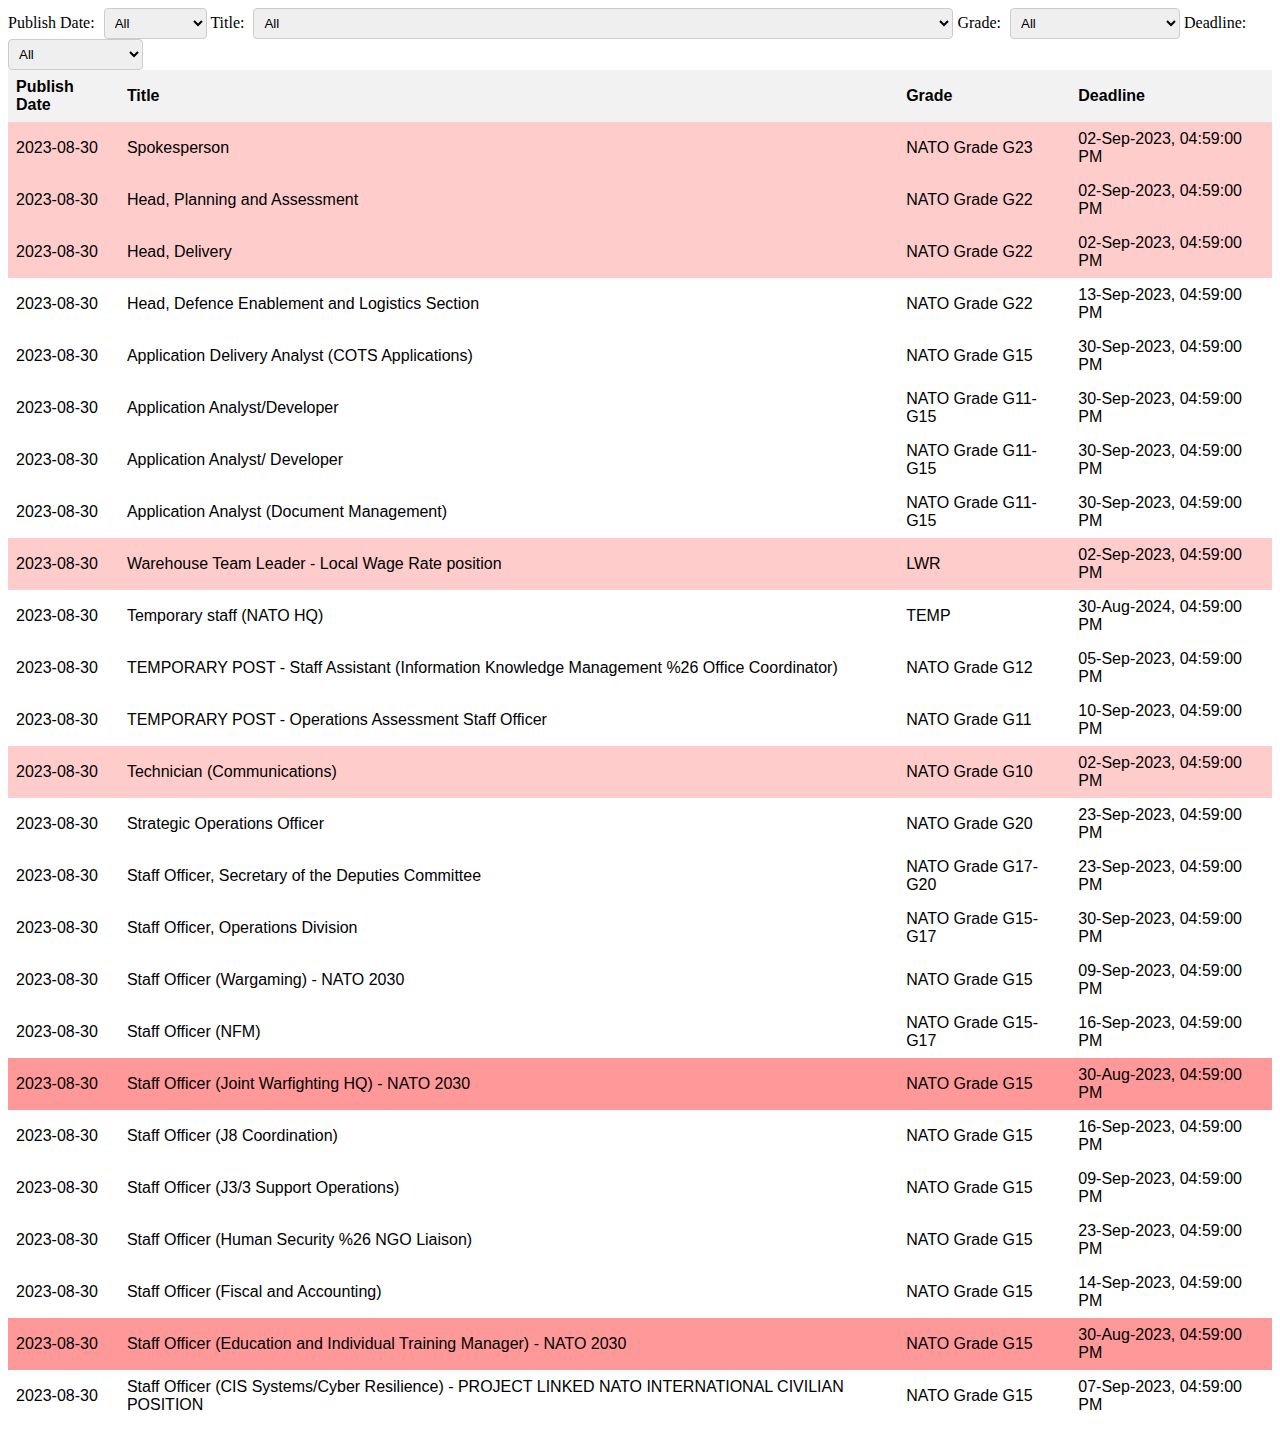
==== commit f673592c: "Update table.html" ====
--- a/ads.html
+++ b/ads.html
@@ -63,13 +63,13 @@
             <label class="filter-label" for="filter-1">Title:</label>
             <select class="filter-select" id="filter-1" onchange="filterTable(1)">
                 <option value="">All</option>
-    <option value="Warehouse Team Leader - Local Wage Rate position">Warehouse Team Leader - Local Wage Rate position</option><option value="Staff Officer (Fiscal and Accounting)">Staff Officer (Fiscal and Accounting)</option><option value="Strategic Operations Officer">Strategic Operations Officer</option><option value="Temporary staff (NATO HQ)">Temporary staff (NATO HQ)</option><option value="Head, Delivery">Head, Delivery</option><option value="Application Analyst (Document Management)">Application Analyst (Document Management)</option><option value="Spokesperson">Spokesperson</option><option value="Head, Defence Enablement and Logistics Section">Head, Defence Enablement and Logistics Section</option><option value="Staff Officer (CIS Systems/Cyber Resilience) - PROJECT LINKED NATO INTERNATIONAL CIVILIAN POSITION ">Staff Officer (CIS Systems/Cyber Resilience) - PROJECT LINKED NATO INTERNATIONAL CIVILIAN POSITION </option><option value="Staff Officer (Joint Warfighting HQ) - NATO 2030">Staff Officer (Joint Warfighting HQ) - NATO 2030</option><option value="Technician (Communications)">Technician (Communications)</option><option value="Staff Officer (J8 Coordination)">Staff Officer (J8 Coordination)</option><option value="Application Analyst/ Developer">Application Analyst/ Developer</option><option value="Staff Officer, Operations Division">Staff Officer, Operations Division</option><option value="TEMPORARY POST - Staff Assistant (Information Knowledge Management %26 Office Coordinator)">TEMPORARY POST - Staff Assistant (Information Knowledge Management %26 Office Coordinator)</option><option value="Staff Officer (J3/3 Support Operations)">Staff Officer (J3/3 Support Operations)</option><option value="Staff Officer (NFM)">Staff Officer (NFM)</option><option value="Staff Officer, Secretary of the Deputies Committee">Staff Officer, Secretary of the Deputies Committee</option><option value="Staff Officer (Human Security %26 NGO Liaison) ">Staff Officer (Human Security %26 NGO Liaison) </option><option value="Staff Officer (Education and Individual Training Manager) - NATO 2030">Staff Officer (Education and Individual Training Manager) - NATO 2030</option><option value="TEMPORARY POST - Operations Assessment Staff Officer">TEMPORARY POST - Operations Assessment Staff Officer</option><option value="Head, Planning and Assessment">Head, Planning and Assessment</option><option value="Application Delivery Analyst (COTS Applications) ">Application Delivery Analyst (COTS Applications) </option><option value="Application Analyst/Developer">Application Analyst/Developer</option><option value="Staff Officer (Wargaming) - NATO 2030">Staff Officer (Wargaming) - NATO 2030</option>
+    <option value="Application Analyst/Developer">Application Analyst/Developer</option><option value="Head, Planning and Assessment">Head, Planning and Assessment</option><option value="TEMPORARY POST - Staff Assistant (Information Knowledge Management %26 Office Coordinator)">TEMPORARY POST - Staff Assistant (Information Knowledge Management %26 Office Coordinator)</option><option value="Staff Officer (Human Security %26 NGO Liaison) ">Staff Officer (Human Security %26 NGO Liaison) </option><option value="Staff Officer (NFM)">Staff Officer (NFM)</option><option value="Technician (Communications)">Technician (Communications)</option><option value="Staff Officer (Joint Warfighting HQ) - NATO 2030">Staff Officer (Joint Warfighting HQ) - NATO 2030</option><option value="Application Analyst/ Developer">Application Analyst/ Developer</option><option value="Staff Officer (CIS Systems/Cyber Resilience) - PROJECT LINKED NATO INTERNATIONAL CIVILIAN POSITION ">Staff Officer (CIS Systems/Cyber Resilience) - PROJECT LINKED NATO INTERNATIONAL CIVILIAN POSITION </option><option value="TEMPORARY POST - Operations Assessment Staff Officer">TEMPORARY POST - Operations Assessment Staff Officer</option><option value="Spokesperson">Spokesperson</option><option value="Temporary staff (NATO HQ)">Temporary staff (NATO HQ)</option><option value="Staff Officer (J8 Coordination)">Staff Officer (J8 Coordination)</option><option value="Staff Officer (Fiscal and Accounting)">Staff Officer (Fiscal and Accounting)</option><option value="Staff Officer (Wargaming) - NATO 2030">Staff Officer (Wargaming) - NATO 2030</option><option value="Staff Officer (Education and Individual Training Manager) - NATO 2030">Staff Officer (Education and Individual Training Manager) - NATO 2030</option><option value="Staff Officer, Operations Division">Staff Officer, Operations Division</option><option value="Head, Delivery">Head, Delivery</option><option value="Strategic Operations Officer">Strategic Operations Officer</option><option value="Head, Defence Enablement and Logistics Section">Head, Defence Enablement and Logistics Section</option><option value="Application Delivery Analyst (COTS Applications) ">Application Delivery Analyst (COTS Applications) </option><option value="Staff Officer (J3/3 Support Operations)">Staff Officer (J3/3 Support Operations)</option><option value="Application Analyst (Document Management)">Application Analyst (Document Management)</option><option value="Staff Officer, Secretary of the Deputies Committee">Staff Officer, Secretary of the Deputies Committee</option><option value="Warehouse Team Leader - Local Wage Rate position">Warehouse Team Leader - Local Wage Rate position</option>
             </select>
 
             <label class="filter-label" for="filter-2">Grade:</label>
             <select class="filter-select" id="filter-2" onchange="filterTable(2)">
                 <option value="">All</option>
-    <option value="NATO Grade G10">NATO Grade G10</option><option value="NATO Grade G22">NATO Grade G22</option><option value="TEMP">TEMP</option><option value="NATO Grade G17-G20">NATO Grade G17-G20</option><option value="NATO Grade G15">NATO Grade G15</option><option value="NATO Grade G11">NATO Grade G11</option><option value="NATO Grade G11-G15">NATO Grade G11-G15</option><option value="NATO Grade G15-G17">NATO Grade G15-G17</option><option value="LWR">LWR</option><option value="NATO Grade G23">NATO Grade G23</option><option value="NATO Grade G20">NATO Grade G20</option><option value="NATO Grade G12">NATO Grade G12</option>
+    <option value="NATO Grade G17-G20">NATO Grade G17-G20</option><option value="NATO Grade G22">NATO Grade G22</option><option value="NATO Grade G11-G15">NATO Grade G11-G15</option><option value="NATO Grade G15">NATO Grade G15</option><option value="NATO Grade G12">NATO Grade G12</option><option value="NATO Grade G11">NATO Grade G11</option><option value="TEMP">TEMP</option><option value="NATO Grade G10">NATO Grade G10</option><option value="NATO Grade G20">NATO Grade G20</option><option value="LWR">LWR</option><option value="NATO Grade G15-G17">NATO Grade G15-G17</option><option value="NATO Grade G23">NATO Grade G23</option>
             </select>
 
             <label class="filter-label" for="filter-3">Deadline:</label>
@@ -100,175 +100,175 @@
                     <td>2023-08-30</td>
                     <td>Spokesperson</td>
                     <td>NATO Grade G23</td>
-                    <td>02-Sep-2023, 10:59:00 PM</td>
+                    <td>02-Sep-2023, 04:59:00 PM</td>
                 </tr>
         
                 <tr style="background-color: rgba(255, 153, 153, 0.5)">
                     <td>2023-08-30</td>
                     <td>Head, Planning and Assessment</td>
                     <td>NATO Grade G22</td>
-                    <td>02-Sep-2023, 10:59:00 PM</td>
+                    <td>02-Sep-2023, 04:59:00 PM</td>
                 </tr>
         
                 <tr style="background-color: rgba(255, 153, 153, 0.5)">
                     <td>2023-08-30</td>
                     <td>Head, Delivery</td>
                     <td>NATO Grade G22</td>
-                    <td>02-Sep-2023, 10:59:00 PM</td>
+                    <td>02-Sep-2023, 04:59:00 PM</td>
                 </tr>
         
                 <tr style="background-color: rgb(255, 255, 255)">
                     <td>2023-08-30</td>
                     <td>Head, Defence Enablement and Logistics Section</td>
                     <td>NATO Grade G22</td>
-                    <td>13-Sep-2023, 10:59:00 PM</td>
+                    <td>13-Sep-2023, 04:59:00 PM</td>
                 </tr>
         
                 <tr style="background-color: rgb(255, 255, 255)">
                     <td>2023-08-30</td>
                     <td>Application Delivery Analyst (COTS Applications) </td>
                     <td>NATO Grade G15</td>
-                    <td>30-Sep-2023, 10:59:00 PM</td>
+                    <td>30-Sep-2023, 04:59:00 PM</td>
                 </tr>
         
                 <tr style="background-color: rgb(255, 255, 255)">
                     <td>2023-08-30</td>
                     <td>Application Analyst/Developer</td>
                     <td>NATO Grade G11-G15</td>
-                    <td>30-Sep-2023, 10:59:00 PM</td>
+                    <td>30-Sep-2023, 04:59:00 PM</td>
                 </tr>
         
                 <tr style="background-color: rgb(255, 255, 255)">
                     <td>2023-08-30</td>
                     <td>Application Analyst/ Developer</td>
                     <td>NATO Grade G11-G15</td>
-                    <td>30-Sep-2023, 10:59:00 PM</td>
+                    <td>30-Sep-2023, 04:59:00 PM</td>
                 </tr>
         
                 <tr style="background-color: rgb(255, 255, 255)">
                     <td>2023-08-30</td>
                     <td>Application Analyst (Document Management)</td>
                     <td>NATO Grade G11-G15</td>
-                    <td>30-Sep-2023, 10:59:00 PM</td>
+                    <td>30-Sep-2023, 04:59:00 PM</td>
                 </tr>
         
                 <tr style="background-color: rgba(255, 153, 153, 0.5)">
                     <td>2023-08-30</td>
                     <td>Warehouse Team Leader - Local Wage Rate position</td>
                     <td>LWR</td>
-                    <td>02-Sep-2023, 10:59:00 PM</td>
+                    <td>02-Sep-2023, 04:59:00 PM</td>
                 </tr>
         
                 <tr style="background-color: rgb(255, 255, 255)">
                     <td>2023-08-30</td>
                     <td>Temporary staff (NATO HQ)</td>
                     <td>TEMP</td>
-                    <td>30-Aug-2024, 10:59:00 PM</td>
+                    <td>30-Aug-2024, 04:59:00 PM</td>
                 </tr>
         
                 <tr style="background-color: rgb(255, 255, 255)">
                     <td>2023-08-30</td>
                     <td>TEMPORARY POST - Staff Assistant (Information Knowledge Management %26 Office Coordinator)</td>
                     <td>NATO Grade G12</td>
-                    <td>05-Sep-2023, 10:59:00 PM</td>
+                    <td>05-Sep-2023, 04:59:00 PM</td>
                 </tr>
         
                 <tr style="background-color: rgb(255, 255, 255)">
                     <td>2023-08-30</td>
                     <td>TEMPORARY POST - Operations Assessment Staff Officer</td>
                     <td>NATO Grade G11</td>
-                    <td>10-Sep-2023, 10:59:00 PM</td>
+                    <td>10-Sep-2023, 04:59:00 PM</td>
                 </tr>
         
                 <tr style="background-color: rgba(255, 153, 153, 0.5)">
                     <td>2023-08-30</td>
                     <td>Technician (Communications)</td>
                     <td>NATO Grade G10</td>
-                    <td>02-Sep-2023, 10:59:00 PM</td>
+                    <td>02-Sep-2023, 04:59:00 PM</td>
                 </tr>
         
                 <tr style="background-color: rgb(255, 255, 255)">
                     <td>2023-08-30</td>
                     <td>Strategic Operations Officer</td>
                     <td>NATO Grade G20</td>
-                    <td>23-Sep-2023, 10:59:00 PM</td>
+                    <td>23-Sep-2023, 04:59:00 PM</td>
                 </tr>
         
                 <tr style="background-color: rgb(255, 255, 255)">
                     <td>2023-08-30</td>
                     <td>Staff Officer, Secretary of the Deputies Committee</td>
                     <td>NATO Grade G17-G20</td>
-                    <td>23-Sep-2023, 10:59:00 PM</td>
+                    <td>23-Sep-2023, 04:59:00 PM</td>
                 </tr>
         
                 <tr style="background-color: rgb(255, 255, 255)">
                     <td>2023-08-30</td>
                     <td>Staff Officer, Operations Division</td>
                     <td>NATO Grade G15-G17</td>
-                    <td>30-Sep-2023, 10:59:00 PM</td>
+                    <td>30-Sep-2023, 04:59:00 PM</td>
                 </tr>
         
                 <tr style="background-color: rgb(255, 255, 255)">
                     <td>2023-08-30</td>
                     <td>Staff Officer (Wargaming) - NATO 2030</td>
                     <td>NATO Grade G15</td>
-                    <td>09-Sep-2023, 10:59:00 PM</td>
+                    <td>09-Sep-2023, 04:59:00 PM</td>
                 </tr>
         
                 <tr style="background-color: rgb(255, 255, 255)">
                     <td>2023-08-30</td>
                     <td>Staff Officer (NFM)</td>
                     <td>NATO Grade G15-G17</td>
-                    <td>16-Sep-2023, 10:59:00 PM</td>
+                    <td>16-Sep-2023, 04:59:00 PM</td>
                 </tr>
         
                 <tr style="background-color: rgba(255, 153, 153, 1.0)">
                     <td>2023-08-30</td>
                     <td>Staff Officer (Joint Warfighting HQ) - NATO 2030</td>
                     <td>NATO Grade G15</td>
-                    <td>30-Aug-2023, 10:59:00 PM</td>
+                    <td>30-Aug-2023, 04:59:00 PM</td>
                 </tr>
         
                 <tr style="background-color: rgb(255, 255, 255)">
                     <td>2023-08-30</td>
                     <td>Staff Officer (J8 Coordination)</td>
                     <td>NATO Grade G15</td>
-                    <td>16-Sep-2023, 10:59:00 PM</td>
+                    <td>16-Sep-2023, 04:59:00 PM</td>
                 </tr>
         
                 <tr style="background-color: rgb(255, 255, 255)">
                     <td>2023-08-30</td>
                     <td>Staff Officer (J3/3 Support Operations)</td>
                     <td>NATO Grade G15</td>
-                    <td>09-Sep-2023, 10:59:00 PM</td>
+                    <td>09-Sep-2023, 04:59:00 PM</td>
                 </tr>
         
                 <tr style="background-color: rgb(255, 255, 255)">
                     <td>2023-08-30</td>
                     <td>Staff Officer (Human Security %26 NGO Liaison) </td>
                     <td>NATO Grade G15</td>
-                    <td>23-Sep-2023, 10:59:00 PM</td>
+                    <td>23-Sep-2023, 04:59:00 PM</td>
                 </tr>
         
                 <tr style="background-color: rgb(255, 255, 255)">
                     <td>2023-08-30</td>
                     <td>Staff Officer (Fiscal and Accounting)</td>
                     <td>NATO Grade G15</td>
-                    <td>14-Sep-2023, 10:59:00 PM</td>
+                    <td>14-Sep-2023, 04:59:00 PM</td>
                 </tr>
         
                 <tr style="background-color: rgba(255, 153, 153, 1.0)">
                     <td>2023-08-30</td>
                     <td>Staff Officer (Education and Individual Training Manager) - NATO 2030</td>
                     <td>NATO Grade G15</td>
-                    <td>30-Aug-2023, 10:59:00 PM</td>
+                    <td>30-Aug-2023, 04:59:00 PM</td>
                 </tr>
         
                 <tr style="background-color: rgb(255, 255, 255)">
                     <td>2023-08-30</td>
                     <td>Staff Officer (CIS Systems/Cyber Resilience) - PROJECT LINKED NATO INTERNATIONAL CIVILIAN POSITION </td>
                     <td>NATO Grade G15</td>
-                    <td>07-Sep-2023, 10:59:00 PM</td>
+                    <td>07-Sep-2023, 04:59:00 PM</td>
                 </tr>
         
             </tbody>
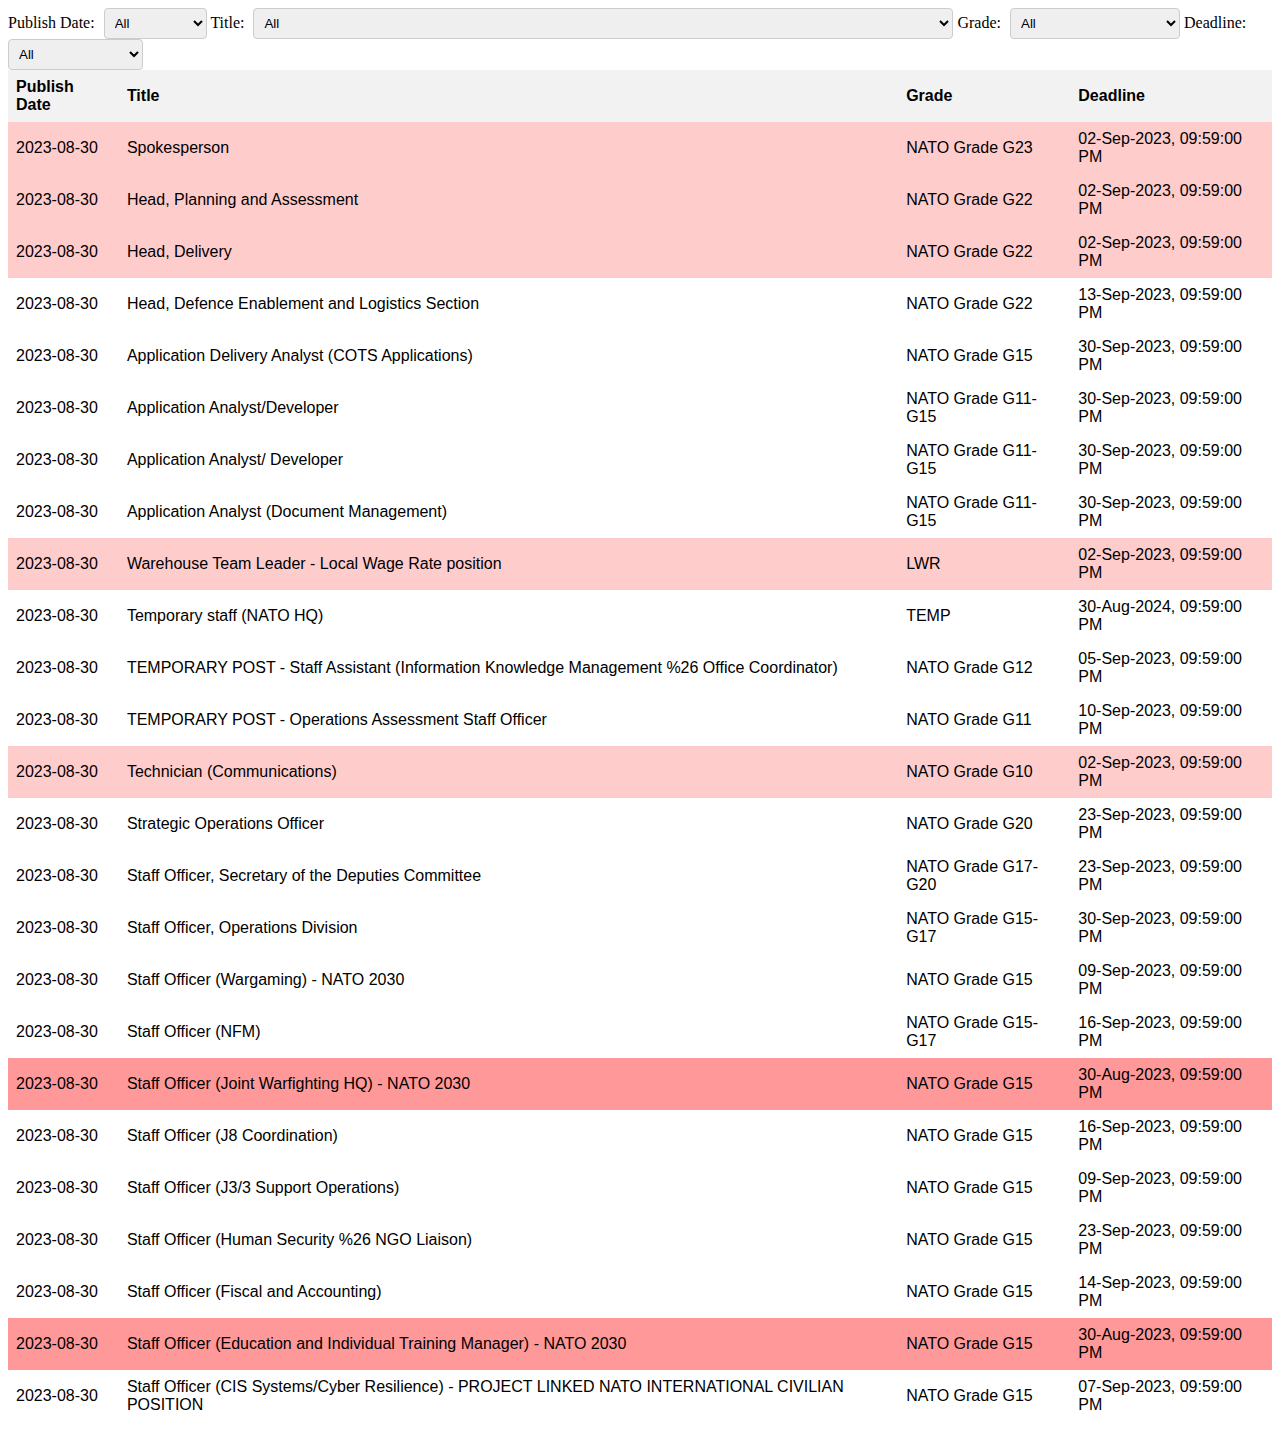
==== commit 79c25861: "Update table.html" ====
--- a/ads.html
+++ b/ads.html
@@ -63,13 +63,13 @@
             <label class="filter-label" for="filter-1">Title:</label>
             <select class="filter-select" id="filter-1" onchange="filterTable(1)">
                 <option value="">All</option>
-    <option value="Application Analyst/Developer">Application Analyst/Developer</option><option value="Head, Planning and Assessment">Head, Planning and Assessment</option><option value="TEMPORARY POST - Staff Assistant (Information Knowledge Management %26 Office Coordinator)">TEMPORARY POST - Staff Assistant (Information Knowledge Management %26 Office Coordinator)</option><option value="Staff Officer (Human Security %26 NGO Liaison) ">Staff Officer (Human Security %26 NGO Liaison) </option><option value="Staff Officer (NFM)">Staff Officer (NFM)</option><option value="Technician (Communications)">Technician (Communications)</option><option value="Staff Officer (Joint Warfighting HQ) - NATO 2030">Staff Officer (Joint Warfighting HQ) - NATO 2030</option><option value="Application Analyst/ Developer">Application Analyst/ Developer</option><option value="Staff Officer (CIS Systems/Cyber Resilience) - PROJECT LINKED NATO INTERNATIONAL CIVILIAN POSITION ">Staff Officer (CIS Systems/Cyber Resilience) - PROJECT LINKED NATO INTERNATIONAL CIVILIAN POSITION </option><option value="TEMPORARY POST - Operations Assessment Staff Officer">TEMPORARY POST - Operations Assessment Staff Officer</option><option value="Spokesperson">Spokesperson</option><option value="Temporary staff (NATO HQ)">Temporary staff (NATO HQ)</option><option value="Staff Officer (J8 Coordination)">Staff Officer (J8 Coordination)</option><option value="Staff Officer (Fiscal and Accounting)">Staff Officer (Fiscal and Accounting)</option><option value="Staff Officer (Wargaming) - NATO 2030">Staff Officer (Wargaming) - NATO 2030</option><option value="Staff Officer (Education and Individual Training Manager) - NATO 2030">Staff Officer (Education and Individual Training Manager) - NATO 2030</option><option value="Staff Officer, Operations Division">Staff Officer, Operations Division</option><option value="Head, Delivery">Head, Delivery</option><option value="Strategic Operations Officer">Strategic Operations Officer</option><option value="Head, Defence Enablement and Logistics Section">Head, Defence Enablement and Logistics Section</option><option value="Application Delivery Analyst (COTS Applications) ">Application Delivery Analyst (COTS Applications) </option><option value="Staff Officer (J3/3 Support Operations)">Staff Officer (J3/3 Support Operations)</option><option value="Application Analyst (Document Management)">Application Analyst (Document Management)</option><option value="Staff Officer, Secretary of the Deputies Committee">Staff Officer, Secretary of the Deputies Committee</option><option value="Warehouse Team Leader - Local Wage Rate position">Warehouse Team Leader - Local Wage Rate position</option>
+    <option value="Application Analyst (Document Management)">Application Analyst (Document Management)</option><option value="Application Delivery Analyst (COTS Applications) ">Application Delivery Analyst (COTS Applications) </option><option value="Application Analyst/ Developer">Application Analyst/ Developer</option><option value="Spokesperson">Spokesperson</option><option value="Temporary staff (NATO HQ)">Temporary staff (NATO HQ)</option><option value="Staff Officer (Wargaming) - NATO 2030">Staff Officer (Wargaming) - NATO 2030</option><option value="Staff Officer (Joint Warfighting HQ) - NATO 2030">Staff Officer (Joint Warfighting HQ) - NATO 2030</option><option value="Staff Officer (Education and Individual Training Manager) - NATO 2030">Staff Officer (Education and Individual Training Manager) - NATO 2030</option><option value="Head, Defence Enablement and Logistics Section">Head, Defence Enablement and Logistics Section</option><option value="Strategic Operations Officer">Strategic Operations Officer</option><option value="Staff Officer (J3/3 Support Operations)">Staff Officer (J3/3 Support Operations)</option><option value="Warehouse Team Leader - Local Wage Rate position">Warehouse Team Leader - Local Wage Rate position</option><option value="Head, Planning and Assessment">Head, Planning and Assessment</option><option value="Technician (Communications)">Technician (Communications)</option><option value="Staff Officer (J8 Coordination)">Staff Officer (J8 Coordination)</option><option value="TEMPORARY POST - Operations Assessment Staff Officer">TEMPORARY POST - Operations Assessment Staff Officer</option><option value="Staff Officer (Fiscal and Accounting)">Staff Officer (Fiscal and Accounting)</option><option value="Staff Officer (Human Security %26 NGO Liaison) ">Staff Officer (Human Security %26 NGO Liaison) </option><option value="Application Analyst/Developer">Application Analyst/Developer</option><option value="Head, Delivery">Head, Delivery</option><option value="Staff Officer, Operations Division">Staff Officer, Operations Division</option><option value="Staff Officer, Secretary of the Deputies Committee">Staff Officer, Secretary of the Deputies Committee</option><option value="TEMPORARY POST - Staff Assistant (Information Knowledge Management %26 Office Coordinator)">TEMPORARY POST - Staff Assistant (Information Knowledge Management %26 Office Coordinator)</option><option value="Staff Officer (CIS Systems/Cyber Resilience) - PROJECT LINKED NATO INTERNATIONAL CIVILIAN POSITION ">Staff Officer (CIS Systems/Cyber Resilience) - PROJECT LINKED NATO INTERNATIONAL CIVILIAN POSITION </option><option value="Staff Officer (NFM)">Staff Officer (NFM)</option>
             </select>
 
             <label class="filter-label" for="filter-2">Grade:</label>
             <select class="filter-select" id="filter-2" onchange="filterTable(2)">
                 <option value="">All</option>
-    <option value="NATO Grade G17-G20">NATO Grade G17-G20</option><option value="NATO Grade G22">NATO Grade G22</option><option value="NATO Grade G11-G15">NATO Grade G11-G15</option><option value="NATO Grade G15">NATO Grade G15</option><option value="NATO Grade G12">NATO Grade G12</option><option value="NATO Grade G11">NATO Grade G11</option><option value="TEMP">TEMP</option><option value="NATO Grade G10">NATO Grade G10</option><option value="NATO Grade G20">NATO Grade G20</option><option value="LWR">LWR</option><option value="NATO Grade G15-G17">NATO Grade G15-G17</option><option value="NATO Grade G23">NATO Grade G23</option>
+    <option value="NATO Grade G15-G17">NATO Grade G15-G17</option><option value="NATO Grade G17-G20">NATO Grade G17-G20</option><option value="LWR">LWR</option><option value="NATO Grade G10">NATO Grade G10</option><option value="NATO Grade G23">NATO Grade G23</option><option value="NATO Grade G20">NATO Grade G20</option><option value="NATO Grade G12">NATO Grade G12</option><option value="NATO Grade G11-G15">NATO Grade G11-G15</option><option value="NATO Grade G22">NATO Grade G22</option><option value="TEMP">TEMP</option><option value="NATO Grade G15">NATO Grade G15</option><option value="NATO Grade G11">NATO Grade G11</option>
             </select>
 
             <label class="filter-label" for="filter-3">Deadline:</label>
@@ -100,175 +100,175 @@
                     <td>2023-08-30</td>
                     <td>Spokesperson</td>
                     <td>NATO Grade G23</td>
-                    <td>02-Sep-2023, 04:59:00 PM</td>
+                    <td>02-Sep-2023, 09:59:00 PM</td>
                 </tr>
         
                 <tr style="background-color: rgba(255, 153, 153, 0.5)">
                     <td>2023-08-30</td>
                     <td>Head, Planning and Assessment</td>
                     <td>NATO Grade G22</td>
-                    <td>02-Sep-2023, 04:59:00 PM</td>
+                    <td>02-Sep-2023, 09:59:00 PM</td>
                 </tr>
         
                 <tr style="background-color: rgba(255, 153, 153, 0.5)">
                     <td>2023-08-30</td>
                     <td>Head, Delivery</td>
                     <td>NATO Grade G22</td>
-                    <td>02-Sep-2023, 04:59:00 PM</td>
+                    <td>02-Sep-2023, 09:59:00 PM</td>
                 </tr>
         
                 <tr style="background-color: rgb(255, 255, 255)">
                     <td>2023-08-30</td>
                     <td>Head, Defence Enablement and Logistics Section</td>
                     <td>NATO Grade G22</td>
-                    <td>13-Sep-2023, 04:59:00 PM</td>
+                    <td>13-Sep-2023, 09:59:00 PM</td>
                 </tr>
         
                 <tr style="background-color: rgb(255, 255, 255)">
                     <td>2023-08-30</td>
                     <td>Application Delivery Analyst (COTS Applications) </td>
                     <td>NATO Grade G15</td>
-                    <td>30-Sep-2023, 04:59:00 PM</td>
+                    <td>30-Sep-2023, 09:59:00 PM</td>
                 </tr>
         
                 <tr style="background-color: rgb(255, 255, 255)">
                     <td>2023-08-30</td>
                     <td>Application Analyst/Developer</td>
                     <td>NATO Grade G11-G15</td>
-                    <td>30-Sep-2023, 04:59:00 PM</td>
+                    <td>30-Sep-2023, 09:59:00 PM</td>
                 </tr>
         
                 <tr style="background-color: rgb(255, 255, 255)">
                     <td>2023-08-30</td>
                     <td>Application Analyst/ Developer</td>
                     <td>NATO Grade G11-G15</td>
-                    <td>30-Sep-2023, 04:59:00 PM</td>
+                    <td>30-Sep-2023, 09:59:00 PM</td>
                 </tr>
         
                 <tr style="background-color: rgb(255, 255, 255)">
                     <td>2023-08-30</td>
                     <td>Application Analyst (Document Management)</td>
                     <td>NATO Grade G11-G15</td>
-                    <td>30-Sep-2023, 04:59:00 PM</td>
+                    <td>30-Sep-2023, 09:59:00 PM</td>
                 </tr>
         
                 <tr style="background-color: rgba(255, 153, 153, 0.5)">
                     <td>2023-08-30</td>
                     <td>Warehouse Team Leader - Local Wage Rate position</td>
                     <td>LWR</td>
-                    <td>02-Sep-2023, 04:59:00 PM</td>
+                    <td>02-Sep-2023, 09:59:00 PM</td>
                 </tr>
         
                 <tr style="background-color: rgb(255, 255, 255)">
                     <td>2023-08-30</td>
                     <td>Temporary staff (NATO HQ)</td>
                     <td>TEMP</td>
-                    <td>30-Aug-2024, 04:59:00 PM</td>
+                    <td>30-Aug-2024, 09:59:00 PM</td>
                 </tr>
         
                 <tr style="background-color: rgb(255, 255, 255)">
                     <td>2023-08-30</td>
                     <td>TEMPORARY POST - Staff Assistant (Information Knowledge Management %26 Office Coordinator)</td>
                     <td>NATO Grade G12</td>
-                    <td>05-Sep-2023, 04:59:00 PM</td>
+                    <td>05-Sep-2023, 09:59:00 PM</td>
                 </tr>
         
                 <tr style="background-color: rgb(255, 255, 255)">
                     <td>2023-08-30</td>
                     <td>TEMPORARY POST - Operations Assessment Staff Officer</td>
                     <td>NATO Grade G11</td>
-                    <td>10-Sep-2023, 04:59:00 PM</td>
+                    <td>10-Sep-2023, 09:59:00 PM</td>
                 </tr>
         
                 <tr style="background-color: rgba(255, 153, 153, 0.5)">
                     <td>2023-08-30</td>
                     <td>Technician (Communications)</td>
                     <td>NATO Grade G10</td>
-                    <td>02-Sep-2023, 04:59:00 PM</td>
+                    <td>02-Sep-2023, 09:59:00 PM</td>
                 </tr>
         
                 <tr style="background-color: rgb(255, 255, 255)">
                     <td>2023-08-30</td>
                     <td>Strategic Operations Officer</td>
                     <td>NATO Grade G20</td>
-                    <td>23-Sep-2023, 04:59:00 PM</td>
+                    <td>23-Sep-2023, 09:59:00 PM</td>
                 </tr>
         
                 <tr style="background-color: rgb(255, 255, 255)">
                     <td>2023-08-30</td>
                     <td>Staff Officer, Secretary of the Deputies Committee</td>
                     <td>NATO Grade G17-G20</td>
-                    <td>23-Sep-2023, 04:59:00 PM</td>
+                    <td>23-Sep-2023, 09:59:00 PM</td>
                 </tr>
         
                 <tr style="background-color: rgb(255, 255, 255)">
                     <td>2023-08-30</td>
                     <td>Staff Officer, Operations Division</td>
                     <td>NATO Grade G15-G17</td>
-                    <td>30-Sep-2023, 04:59:00 PM</td>
+                    <td>30-Sep-2023, 09:59:00 PM</td>
                 </tr>
         
                 <tr style="background-color: rgb(255, 255, 255)">
                     <td>2023-08-30</td>
                     <td>Staff Officer (Wargaming) - NATO 2030</td>
                     <td>NATO Grade G15</td>
-                    <td>09-Sep-2023, 04:59:00 PM</td>
+                    <td>09-Sep-2023, 09:59:00 PM</td>
                 </tr>
         
                 <tr style="background-color: rgb(255, 255, 255)">
                     <td>2023-08-30</td>
                     <td>Staff Officer (NFM)</td>
                     <td>NATO Grade G15-G17</td>
-                    <td>16-Sep-2023, 04:59:00 PM</td>
+                    <td>16-Sep-2023, 09:59:00 PM</td>
                 </tr>
         
                 <tr style="background-color: rgba(255, 153, 153, 1.0)">
                     <td>2023-08-30</td>
                     <td>Staff Officer (Joint Warfighting HQ) - NATO 2030</td>
                     <td>NATO Grade G15</td>
-                    <td>30-Aug-2023, 04:59:00 PM</td>
+                    <td>30-Aug-2023, 09:59:00 PM</td>
                 </tr>
         
                 <tr style="background-color: rgb(255, 255, 255)">
                     <td>2023-08-30</td>
                     <td>Staff Officer (J8 Coordination)</td>
                     <td>NATO Grade G15</td>
-                    <td>16-Sep-2023, 04:59:00 PM</td>
+                    <td>16-Sep-2023, 09:59:00 PM</td>
                 </tr>
         
                 <tr style="background-color: rgb(255, 255, 255)">
                     <td>2023-08-30</td>
                     <td>Staff Officer (J3/3 Support Operations)</td>
                     <td>NATO Grade G15</td>
-                    <td>09-Sep-2023, 04:59:00 PM</td>
+                    <td>09-Sep-2023, 09:59:00 PM</td>
                 </tr>
         
                 <tr style="background-color: rgb(255, 255, 255)">
                     <td>2023-08-30</td>
                     <td>Staff Officer (Human Security %26 NGO Liaison) </td>
                     <td>NATO Grade G15</td>
-                    <td>23-Sep-2023, 04:59:00 PM</td>
+                    <td>23-Sep-2023, 09:59:00 PM</td>
                 </tr>
         
                 <tr style="background-color: rgb(255, 255, 255)">
                     <td>2023-08-30</td>
                     <td>Staff Officer (Fiscal and Accounting)</td>
                     <td>NATO Grade G15</td>
-                    <td>14-Sep-2023, 04:59:00 PM</td>
+                    <td>14-Sep-2023, 09:59:00 PM</td>
                 </tr>
         
                 <tr style="background-color: rgba(255, 153, 153, 1.0)">
                     <td>2023-08-30</td>
                     <td>Staff Officer (Education and Individual Training Manager) - NATO 2030</td>
                     <td>NATO Grade G15</td>
-                    <td>30-Aug-2023, 04:59:00 PM</td>
+                    <td>30-Aug-2023, 09:59:00 PM</td>
                 </tr>
         
                 <tr style="background-color: rgb(255, 255, 255)">
                     <td>2023-08-30</td>
                     <td>Staff Officer (CIS Systems/Cyber Resilience) - PROJECT LINKED NATO INTERNATIONAL CIVILIAN POSITION </td>
                     <td>NATO Grade G15</td>
-                    <td>07-Sep-2023, 04:59:00 PM</td>
+                    <td>07-Sep-2023, 09:59:00 PM</td>
                 </tr>
         
             </tbody>
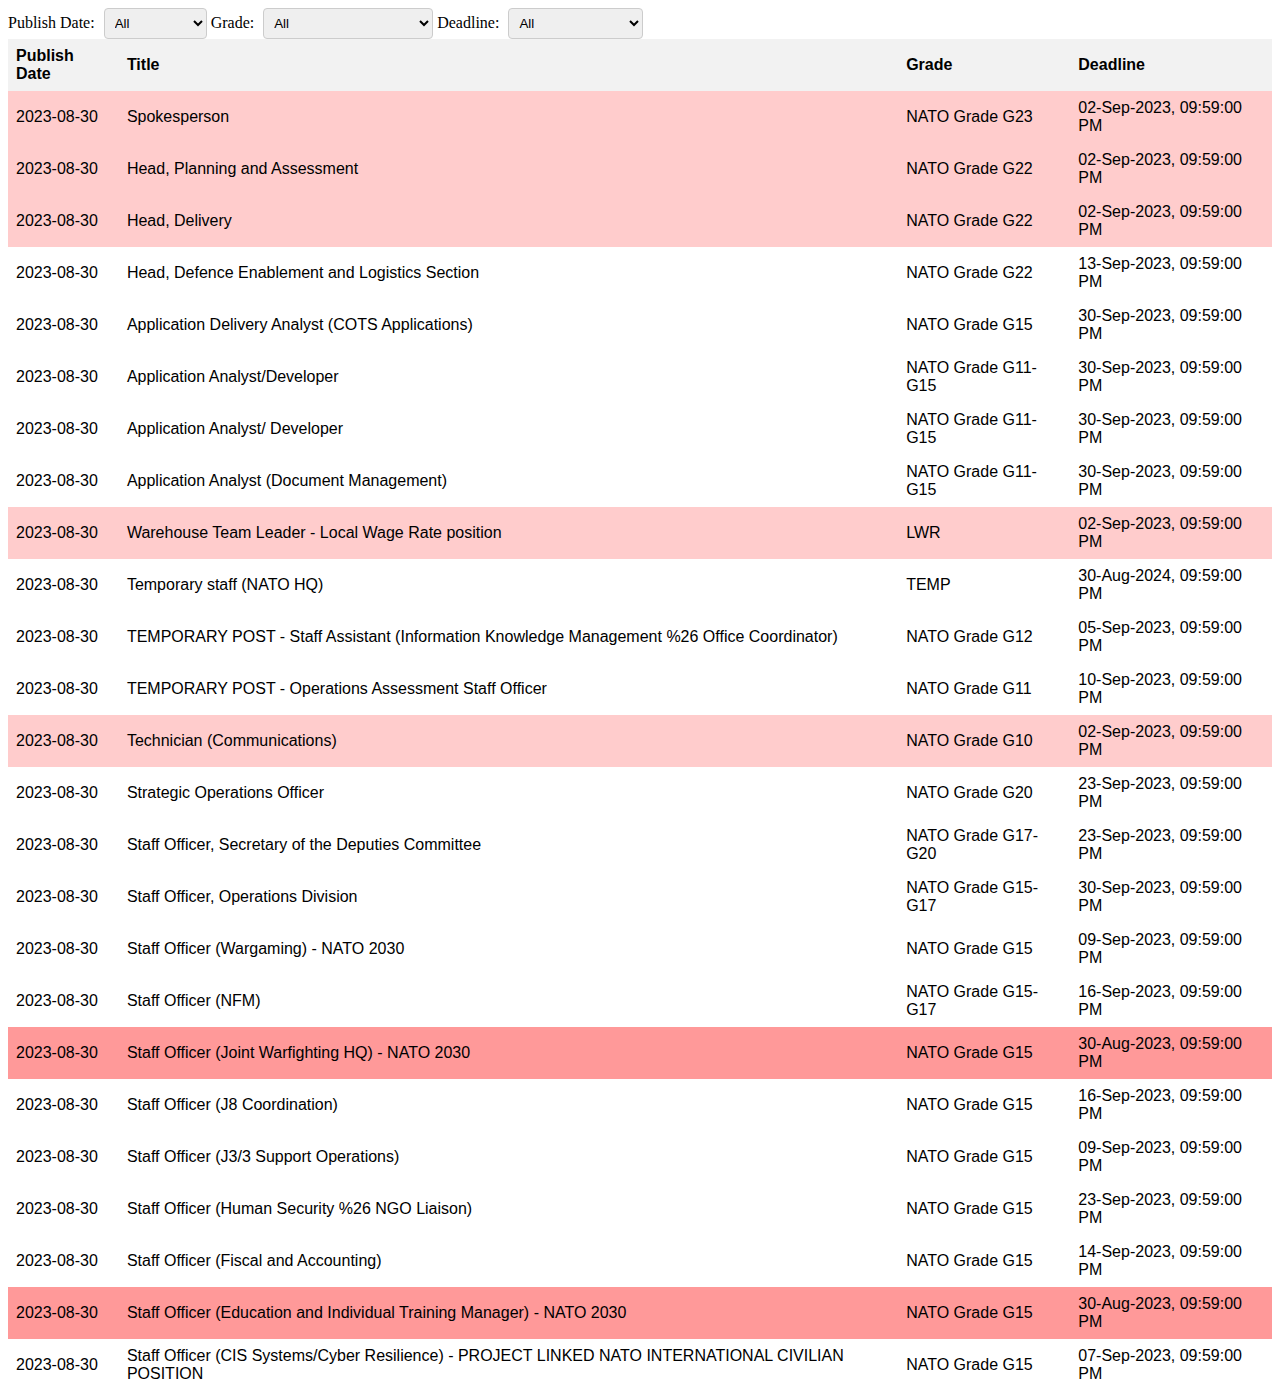
==== commit f257ebfc: "Update ads.html" ====
--- a/ads.html
+++ b/ads.html
@@ -60,16 +60,10 @@
     <option value="2023-08-30">2023-08-30</option>
             </select>
 
-            <label class="filter-label" for="filter-1">Title:</label>
-            <select class="filter-select" id="filter-1" onchange="filterTable(1)">
-                <option value="">All</option>
-    <option value="Application Analyst (Document Management)">Application Analyst (Document Management)</option><option value="Application Delivery Analyst (COTS Applications) ">Application Delivery Analyst (COTS Applications) </option><option value="Application Analyst/ Developer">Application Analyst/ Developer</option><option value="Spokesperson">Spokesperson</option><option value="Temporary staff (NATO HQ)">Temporary staff (NATO HQ)</option><option value="Staff Officer (Wargaming) - NATO 2030">Staff Officer (Wargaming) - NATO 2030</option><option value="Staff Officer (Joint Warfighting HQ) - NATO 2030">Staff Officer (Joint Warfighting HQ) - NATO 2030</option><option value="Staff Officer (Education and Individual Training Manager) - NATO 2030">Staff Officer (Education and Individual Training Manager) - NATO 2030</option><option value="Head, Defence Enablement and Logistics Section">Head, Defence Enablement and Logistics Section</option><option value="Strategic Operations Officer">Strategic Operations Officer</option><option value="Staff Officer (J3/3 Support Operations)">Staff Officer (J3/3 Support Operations)</option><option value="Warehouse Team Leader - Local Wage Rate position">Warehouse Team Leader - Local Wage Rate position</option><option value="Head, Planning and Assessment">Head, Planning and Assessment</option><option value="Technician (Communications)">Technician (Communications)</option><option value="Staff Officer (J8 Coordination)">Staff Officer (J8 Coordination)</option><option value="TEMPORARY POST - Operations Assessment Staff Officer">TEMPORARY POST - Operations Assessment Staff Officer</option><option value="Staff Officer (Fiscal and Accounting)">Staff Officer (Fiscal and Accounting)</option><option value="Staff Officer (Human Security %26 NGO Liaison) ">Staff Officer (Human Security %26 NGO Liaison) </option><option value="Application Analyst/Developer">Application Analyst/Developer</option><option value="Head, Delivery">Head, Delivery</option><option value="Staff Officer, Operations Division">Staff Officer, Operations Division</option><option value="Staff Officer, Secretary of the Deputies Committee">Staff Officer, Secretary of the Deputies Committee</option><option value="TEMPORARY POST - Staff Assistant (Information Knowledge Management %26 Office Coordinator)">TEMPORARY POST - Staff Assistant (Information Knowledge Management %26 Office Coordinator)</option><option value="Staff Officer (CIS Systems/Cyber Resilience) - PROJECT LINKED NATO INTERNATIONAL CIVILIAN POSITION ">Staff Officer (CIS Systems/Cyber Resilience) - PROJECT LINKED NATO INTERNATIONAL CIVILIAN POSITION </option><option value="Staff Officer (NFM)">Staff Officer (NFM)</option>
-            </select>
-
             <label class="filter-label" for="filter-2">Grade:</label>
             <select class="filter-select" id="filter-2" onchange="filterTable(2)">
                 <option value="">All</option>
-    <option value="NATO Grade G15-G17">NATO Grade G15-G17</option><option value="NATO Grade G17-G20">NATO Grade G17-G20</option><option value="LWR">LWR</option><option value="NATO Grade G10">NATO Grade G10</option><option value="NATO Grade G23">NATO Grade G23</option><option value="NATO Grade G20">NATO Grade G20</option><option value="NATO Grade G12">NATO Grade G12</option><option value="NATO Grade G11-G15">NATO Grade G11-G15</option><option value="NATO Grade G22">NATO Grade G22</option><option value="TEMP">TEMP</option><option value="NATO Grade G15">NATO Grade G15</option><option value="NATO Grade G11">NATO Grade G11</option>
+    <option value="NATO Grade G15">NATO Grade G15</option><option value="NATO Grade G12">NATO Grade G12</option><option value="NATO Grade G17-G20">NATO Grade G17-G20</option><option value="NATO Grade G20">NATO Grade G20</option><option value="NATO Grade G10">NATO Grade G10</option><option value="NATO Grade G15-G17">NATO Grade G15-G17</option><option value="NATO Grade G23">NATO Grade G23</option><option value="TEMP">TEMP</option><option value="NATO Grade G22">NATO Grade G22</option><option value="NATO Grade G11">NATO Grade G11</option><option value="LWR">LWR</option><option value="NATO Grade G11-G15">NATO Grade G11-G15</option>
             </select>
 
             <label class="filter-label" for="filter-3">Deadline:</label>
@@ -293,4 +287,4 @@
         </script>
     </body>
     </html>
-    +    
